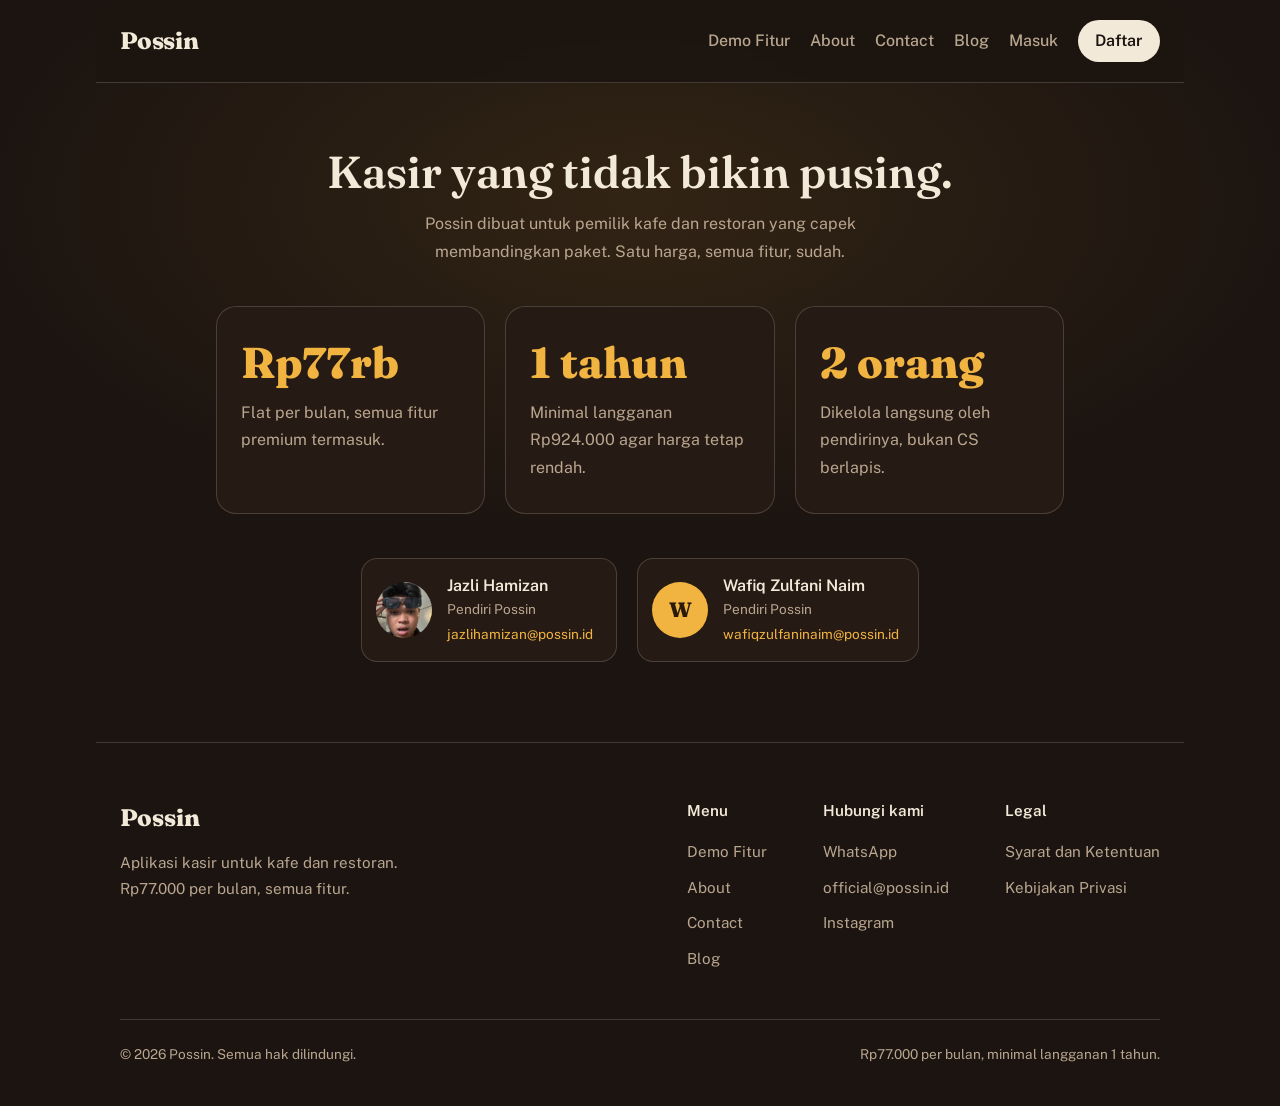
==== about/index.html @ 61e9e1a5 "Website Possin: landing, demofitur, blog, about, contact, legal" ====
<!DOCTYPE html>
<html lang="id">
<head>
<meta charset="utf-8">
<meta name="viewport" content="width=device-width, initial-scale=1, viewport-fit=cover">
<title>About Possin – Kasir Sederhana untuk Kafe dan Restoran</title>
<meta name="description" content="Possin adalah aplikasi kasir untuk kafe dan restoran. Satu harga Rp77.000 per bulan, semua fitur, dikelola langsung oleh pendirinya.">
<link rel="preconnect" href="https://fonts.googleapis.com">
<link rel="preconnect" href="https://fonts.gstatic.com" crossorigin>
<link href="https://fonts.googleapis.com/css2?family=Fraunces:opsz,wght@9..144,400;9..144,600;9..144,800&family=Public+Sans:wght@400;500;600&display=swap" rel="stylesheet">
<link rel="stylesheet" href="/style.css">
</head>
<body>
<header>
  <a class="logo" href="/">Possin</a>
  <nav aria-label="Menu utama">
    <div class="links-d">
      <a href="/demofitur">Demo Fitur</a>
      <a href="/about">About</a>
      <a href="/contact">Contact</a>
      <a href="/blog">Blog</a>
      <a href="https://app.possin.id/masuk">Masuk</a>
    </div>
    <div class="burger-slot">
      <button class="burger" type="button" aria-label="Buka menu" aria-expanded="false" aria-controls="menu-hp">
        <svg class="i-open" viewBox="0 0 24 24" width="26" height="26" fill="none" stroke="currentColor" stroke-width="2" stroke-linecap="round" aria-hidden="true"><path d="M4 7h16M4 12h16M4 17h16"/></svg>
        <svg class="i-close" viewBox="0 0 24 24" width="26" height="26" fill="none" stroke="currentColor" stroke-width="2" stroke-linecap="round" aria-hidden="true"><path d="M6 6l12 12M18 6L6 18"/></svg>
      </button>
    </div>
    <a class="btn-nav" href="https://app.possin.id/daftar">Daftar</a>
  </nav>
</header>

<div class="overlay" id="menu-hp">
  <a class="m-logo" href="/">Possin</a>
  <div class="m-list">
    <a href="/demofitur">Demo Fitur</a>
    <a href="/about">About</a>
    <a href="/contact">Contact</a>
    <a href="/blog">Blog</a>
  </div>
  <div class="m-actions">
    <a class="daftar" href="https://app.possin.id/daftar">Daftar</a>
    <a class="masuk" href="https://app.possin.id/masuk">Masuk</a>
  </div>
</div>
<main class="page">
<div class="page-hero"><h1>Kasir yang tidak bikin pusing.</h1><p>Possin dibuat untuk pemilik kafe dan restoran yang capek membandingkan paket. Satu harga, semua fitur, sudah.</p></div>
<div class="stats">
<div class="stat"><span class="big">Rp77rb</span><p>Flat per bulan, semua fitur premium termasuk.</p></div>
<div class="stat"><span class="big">1 tahun</span><p>Minimal langganan Rp924.000 agar harga tetap rendah.</p></div>
<div class="stat"><span class="big">2 orang</span><p>Dikelola langsung oleh pendirinya, bukan CS berlapis.</p></div>
</div>
<div class="owners">
<div class="owner"><img class="avatar" src="/img/jazli-hamizan.jpg" alt="Foto Jazli Hamizan" width="56" height="56" loading="lazy"><div><b>Jazli Hamizan</b><span class="role">Pendiri Possin</span><a href="mailto:jazlihamizan@possin.id">jazlihamizan@possin.id</a></div></div>
<div class="owner"><div class="avatar" aria-hidden="true">W</div><div><b>Wafiq Zulfani Naim</b><span class="role">Pendiri Possin</span><a href="mailto:wafiqzulfaninaim@possin.id">wafiqzulfaninaim@possin.id</a></div></div>
</div>
</main>
<footer>
  <div class="f-top">
    <div class="f-brand">
      <a class="f-logo" href="/">Possin</a>
      <p>Aplikasi kasir untuk kafe dan restoran. Rp77.000 per bulan, semua fitur.</p>
    </div>
    <div class="f-cols">
      <div>
        <h3>Menu</h3>
        <a href="/demofitur">Demo Fitur</a>
        <a href="/about">About</a>
        <a href="/contact">Contact</a>
        <a href="/blog">Blog</a>
      </div>
      <div>
        <h3>Hubungi kami</h3>
        <a href="https://wa.me/6285721631961">WhatsApp</a>
        <a href="mailto:official@possin.id">official@possin.id</a>
        <a href="https://www.instagram.com/aplikasikasirpossin">Instagram</a>
      </div>
      <div>
        <h3>Legal</h3>
        <a href="/syarat-ketentuan">Syarat dan Ketentuan</a>
        <a href="/kebijakan-privasi">Kebijakan Privasi</a>
      </div>
    </div>
  </div>
  <div class="f-bottom">
    <span>© 2026 Possin. Semua hak dilindungi.</span>
    <span>Rp77.000 per bulan, minimal langganan 1 tahun.</span>
  </div>
</footer>
<script src="/script.js" defer></script>
</body>
</html>
---- style.css ----
:root{
  color-scheme:dark;
  --bg:#1c1410;
  --bg2:#261a14;
  --cream:#f3e9d8;
  --muted:#b9a68f;
  --amber:#f2b441;
  --line:rgba(243,233,216,.18);
  --serif:"Fraunces",Georgia,"Times New Roman",serif;
  --sans:"Public Sans",system-ui,-apple-system,"Segoe UI",Roboto,sans-serif;
  box-sizing:border-box;
  padding-top:env(safe-area-inset-top,0px);
  padding-bottom:env(safe-area-inset-bottom,0px);
}
html{scroll-padding-top:calc(env(safe-area-inset-top,0px) + 76px)}
*,*::before,*::after{box-sizing:inherit}
body{margin:0;background:var(--bg);color:var(--cream);font-family:var(--sans);line-height:1.6;
  background-image:radial-gradient(60rem 30rem at 50% 18%,rgba(242,180,65,.10),transparent 70%)}
a{color:inherit}
:focus-visible{outline:2px solid var(--amber);outline-offset:3px;border-radius:6px}

header{display:flex;align-items:center;justify-content:space-between;gap:1rem;max-width:68rem;margin:0 auto;padding:1.25rem 1.5rem;position:sticky;top:0;z-index:50;background:rgba(28,20,16,.85);-webkit-backdrop-filter:blur(12px);backdrop-filter:blur(12px);border-bottom:1px solid var(--line)}
.logo{font-family:var(--serif);font-weight:800;font-size:1.5rem;text-decoration:none;letter-spacing:-.01em}
nav{display:flex;align-items:center;gap:1.25rem}
nav a{text-decoration:none;color:var(--muted);font-weight:500}
nav a:hover{color:var(--cream)}
nav .btn-nav{color:var(--bg);background:var(--cream);padding:.5rem 1.1rem;border-radius:999px;font-weight:600}
nav .btn-nav:hover{background:var(--amber);color:var(--bg)}

.hero{max-width:68rem;margin:0 auto;padding:clamp(2.5rem,9vh,6rem) 1.5rem 3rem;text-align:center}
.hero p.lead{margin:0 0 .5rem;color:var(--muted);font-size:1.1rem}
.price{display:flex;align-items:baseline;justify-content:center;gap:.6rem;line-height:.9;margin:0}
.price .rp{font-family:var(--serif);font-size:clamp(1.6rem,5vw,3rem);color:var(--amber);font-weight:600}
.price .num{font-family:var(--serif);font-weight:800;font-size:clamp(9rem,34vw,22rem);color:var(--amber);letter-spacing:-.05em;
  text-shadow:0 0 90px rgba(242,180,65,.28);animation:rise .9s cubic-bezier(.2,.7,.2,1) both}
.price .unit{font-family:var(--serif);font-size:clamp(1.4rem,4.5vw,2.8rem);font-weight:400;color:var(--cream);text-align:left;line-height:1.1}
.sub{font-family:var(--serif);font-size:clamp(1.3rem,3.2vw,2rem);margin:1.25rem 0 .4rem}
.note{color:var(--muted);margin:0 0 2rem}
.cta{display:inline-block;background:var(--amber);color:#2a1a08;font-weight:600;font-size:1.1rem;padding:1rem 2.2rem;border-radius:999px;text-decoration:none;transition:transform .15s ease,box-shadow .15s ease;box-shadow:0 8px 30px rgba(242,180,65,.25)}
.cta:hover{transform:translateY(-2px);box-shadow:0 12px 36px rgba(242,180,65,.38)}
@keyframes rise{from{opacity:0;transform:translateY(24px) scale(.97)}to{opacity:1;transform:none}}

.struk-wrap{max-width:68rem;margin:0 auto;padding:1rem 1.5rem 5rem}
.struk{max-width:26rem;margin:0 auto;background:var(--cream);color:#2b1d14;padding:1.75rem 1.5rem 2rem;border-radius:6px 6px 0 0;
  font-family:ui-monospace,"SFMono-Regular",Menlo,Consolas,monospace;font-size:.95rem;position:relative;
  -webkit-mask:conic-gradient(from -45deg at bottom,#0000,#000 1deg 89deg,#0000 90deg) bottom/18px 100%;
  mask:conic-gradient(from -45deg at bottom,#0000,#000 1deg 89deg,#0000 90deg) bottom/18px 100%;padding-bottom:2.5rem}
.struk h2{font-family:var(--serif);font-size:1.25rem;margin:0 0 .25rem;text-align:center}
.struk .tiny{text-align:center;margin:0 0 1.1rem;color:#6d5846;font-size:.82rem}
.row{display:flex;align-items:baseline;gap:.5rem;padding:.2rem 0}
.row .dots{flex:1;border-bottom:2px dotted rgba(43,29,20,.35);transform:translateY(-3px)}
.row.total{border-top:2px solid #2b1d14;margin-top:.9rem;padding-top:.8rem;font-weight:700;font-size:1.1rem}

.section{max-width:56rem;margin:0 auto;padding:1rem 1.5rem 5rem;text-align:center}
.section h2{font-family:var(--serif);font-weight:600;font-size:clamp(1.7rem,4.5vw,2.6rem);line-height:1.15;margin:0 0 .6rem}
.section .intro{color:var(--muted);margin:0 auto 2rem;max-width:34rem}
.table-scroll{overflow-x:auto;border-radius:18px;border:1px solid var(--line);background:var(--bg2)}
table{width:100%;border-collapse:collapse;text-align:left;min-width:30rem}
th,td{padding:1rem 1.1rem;border-bottom:1px solid var(--line);vertical-align:middle}
tr:last-child td{border-bottom:0}
thead th{font-family:var(--serif);font-size:1.15rem;font-weight:600;padding-top:1.3rem;padding-bottom:1.3rem}
th.us,td.us{background:rgba(242,180,65,.10);border-left:2px solid var(--amber);border-right:2px solid var(--amber);width:32%}
thead th.us{color:var(--amber);border-top:2px solid var(--amber);border-radius:14px 14px 0 0}
tr:last-child td.us{border-bottom:2px solid var(--amber)}
td.us{font-weight:600}
td.them{color:var(--muted);width:30%}
.ok{display:inline-flex;align-items:center;gap:.5rem}
.ok svg{flex:none;width:1.25rem;height:1.25rem;color:var(--amber)}
.fine{color:var(--muted);font-size:.8rem;margin:.9rem 0 0}
.jawab{font-family:var(--serif);font-weight:600;font-size:clamp(1.7rem,4.5vw,2.6rem);line-height:1.15;margin:6.5rem 0 0}
/* Daftar fitur premium di homepage: harga coret ala POS lain jadi Rp0 */
.harga-list{max-width:38rem;margin:1.75rem auto 0;text-align:left;border-top:1px solid var(--line)}
.harga-item{display:flex;gap:1rem;align-items:center;padding:1.1rem 0;border-bottom:1px solid var(--line)}
.harga-item b{display:block;font-size:1.02rem}
.harga-item p{margin:.25rem 0 0;color:var(--muted);font-size:.93rem;line-height:1.65}
.harga-item .harga{flex:none;margin-left:auto;text-align:right}
.harga-item .harga .was{display:block;font-size:1rem;margin-bottom:.15rem}
.harga-item .harga .rp0{font-family:var(--serif);font-weight:800;font-size:1.5rem;line-height:1;color:var(--amber)}
.harga-item .harga .rp-total{font-family:var(--serif);font-weight:400;font-size:1.5rem;line-height:1;color:var(--muted)}
/* Total di bawah daftar harga coret: Rp564rb dicoret jadi Rp77 ribu + tombol */
.total-harga{text-align:center;margin:3.5rem auto 0}
.total-harga .was{font-size:clamp(1.4rem,4.5vw,2rem)}
.total-price{font-family:var(--serif);font-weight:800;color:var(--amber);font-size:clamp(3.5rem,14vw,7rem);line-height:1;letter-spacing:-.02em;margin:.75rem 0 0}
.total-price .t-rp,.total-price .t-unit{font-size:.32em;font-weight:600;letter-spacing:0}
.total-note{color:var(--muted);margin:.75rem 0 1.75rem}

.owners{display:flex;flex-wrap:wrap;justify-content:center;gap:1rem;margin-top:1.75rem}
.owner{display:flex;align-items:center;gap:.9rem;text-align:left;padding:.9rem 1.2rem .9rem .9rem;border:1px solid var(--line);border-radius:16px;background:var(--bg2);min-width:16rem}
.avatar{flex:none;width:56px;height:56px;border-radius:50%;object-fit:cover;background:var(--amber);color:#2a1a08;display:grid;place-items:center;font-family:var(--serif);font-weight:800;font-size:1.3rem}
img.avatar{display:block}
.owner b{display:block;font-weight:600}
.owner span.role{display:block;color:var(--muted);font-size:.85rem}
.owner a{font-size:.85rem;color:var(--amber);text-decoration:none;word-break:break-all}
.owner a:hover{text-decoration:underline}

/* Ritme dan jarak yang lebih lega */
.hero{padding-top:clamp(3rem,11vh,7rem);padding-bottom:4rem}
.hero p.lead{margin-bottom:1.5rem;font-size:1.15rem}
.sub{margin:2.25rem 0 1rem;line-height:1.3}
.note{margin:0 auto 2.75rem;max-width:30rem;line-height:1.75}
.struk-wrap{padding:2rem 1.5rem 7rem}
.section{padding:3rem 1.5rem 7rem}
.section h2{margin-bottom:1.1rem}
.section .intro{margin-bottom:3rem;line-height:1.75}
.owners{margin-top:2.75rem;gap:1.25rem}
.chips{display:flex;flex-wrap:wrap;justify-content:center;gap:.6rem;margin:3rem auto 0;max-width:34rem}
.chips p{flex-basis:100%;margin:0 0 .4rem;color:var(--muted);font-size:.9rem}
.chips span{border:1px solid var(--line);border-radius:999px;padding:.4rem 1rem;font-size:.92rem}
.stats{display:grid;grid-template-columns:repeat(auto-fit,minmax(13rem,1fr));gap:1.25rem;text-align:left}
.stat{padding:2rem 1.5rem;border:1px solid var(--line);border-radius:20px;background:var(--bg2)}
.stat .big{display:block;font-family:var(--serif);font-weight:800;font-size:clamp(2rem,6vw,2.7rem);color:var(--amber);line-height:1.1;margin-bottom:.8rem}
.stat p{margin:0;color:var(--muted);line-height:1.7}
.faq{max-width:40rem;margin:0 auto;text-align:left}
.faq details{border-bottom:1px solid var(--line);padding:1.35rem 0}
.faq details:first-child{border-top:1px solid var(--line)}
.faq summary{cursor:pointer;display:flex;justify-content:space-between;align-items:center;gap:1rem;font-family:var(--serif);font-size:1.2rem;line-height:1.4;list-style:none}
summary::-webkit-details-marker{display:none}
.faq summary::after{content:"+";flex:none;color:var(--amber);font-size:1.7rem;line-height:1;transition:transform .2s ease}
.faq details[open] summary::after{transform:rotate(45deg)}
.faq details p{margin:1rem 0 0;color:var(--muted);line-height:1.8}
.final{width:calc(100% - 3rem);max-width:46rem;margin:0 auto 6rem;padding:4rem 1.5rem;text-align:center;border-radius:28px;border:1px solid rgba(242,180,65,.35);background:linear-gradient(160deg,rgba(242,180,65,.16),rgba(242,180,65,.03))}
.final h2{font-family:var(--serif);font-weight:600;font-size:clamp(1.7rem,4.5vw,2.5rem);line-height:1.2;margin:0 0 1rem}
.final p{margin:0 auto 2.25rem;color:var(--muted);max-width:28rem;line-height:1.75}
@media (prefers-reduced-motion:reduce){.faq summary::after{transition:none}}

/* Hero lebih fokus: harga coret + 77 raksasa */
.sr{position:absolute;left:-9999px}
.hero{padding-top:clamp(2.5rem,9vh,5rem);padding-bottom:4.5rem}
.was{display:inline-block;position:relative;text-decoration:none;font-family:var(--serif);font-weight:400;font-size:clamp(1.5rem,6vw,2.25rem);color:var(--muted);margin-bottom:.4rem;padding:0 .3rem}
.was::after{content:"";position:absolute;left:-3%;right:-3%;top:54%;height:3px;border-radius:2px;background:#e8604c;transform:rotate(-7deg) scaleX(0);transform-origin:left center;animation:strike .45s .7s cubic-bezier(.3,.7,.2,1) forwards}
@keyframes strike{to{transform:rotate(-7deg) scaleX(1)}}
.price{display:flex;flex-wrap:nowrap;align-items:flex-start;justify-content:center;gap:.4rem;line-height:.82;margin:0}
.price .rp{font-size:clamp(1.6rem,6.5vw,3rem);margin-top:.5em}
.price .num{font-size:clamp(10rem,48vw,25rem)}
.price .unit{align-self:flex-end;font-size:clamp(1.4rem,5.5vw,2.6rem);line-height:1;text-align:left;padding-bottom:.35em}
.per{font-family:var(--serif);font-size:clamp(1.3rem,4.5vw,1.9rem);margin:1.1rem 0 0}
.hero .sub{margin:1.5rem 0 2.5rem;font-size:clamp(1.15rem,3.5vw,1.5rem);color:var(--muted)}
.fine-hero{margin:1.75rem auto 0;max-width:24rem;color:var(--muted);font-size:.85rem;line-height:1.6}
@media (prefers-reduced-motion:reduce){.was::after{animation:none;transform:rotate(-7deg)}}

/* Menu dan link fitur */
nav a{white-space:nowrap}
.more{margin:1.6rem 0 0}
.more a{color:var(--cream);font-size:.95rem;text-decoration:underline;text-decoration-color:rgba(243,233,216,.35);text-underline-offset:5px}
.more a:hover{color:var(--amber);text-decoration-color:var(--amber)}
.fine-hero{margin-top:1.75rem}
.struk-wrap .more{text-align:center;margin-top:2.5rem}
@media (max-width:400px){header{padding-left:1rem;padding-right:1rem}nav{gap:.6rem}nav a{font-size:.88rem}nav .btn-nav{padding:.45rem .9rem}.logo{font-size:1.3rem}}

/* Menu: urutan baru, HP layar penuh dengan transisi halus */
.links-d{display:flex;align-items:center;gap:1.25rem}
.burger-slot{display:none;width:44px;height:44px;margin-right:-9px}
.burger{display:grid;place-items:center;width:44px;height:44px;padding:0;border:0;border-radius:12px;background:none;color:var(--muted);cursor:pointer}
.burger:hover{color:var(--cream)}
.burger .i-close{display:none}
.burger[aria-expanded="true"] .i-open{display:none}
.burger[aria-expanded="true"] .i-close{display:block}
.burger[aria-expanded="true"]{position:fixed;z-index:101;top:calc(env(safe-area-inset-top,0px) + 1.25rem);right:calc(1.5rem - 9px);color:var(--cream)}
.overlay{position:fixed;inset:0;z-index:100;display:flex;flex-direction:column;overflow-y:auto;
  padding:calc(env(safe-area-inset-top,0px) + 1.25rem) 1.5rem calc(env(safe-area-inset-bottom,0px) + 1.5rem);
  background:radial-gradient(40rem 20rem at 50% 0,rgba(242,180,65,.08),transparent 70%),var(--bg);
  visibility:hidden;opacity:0;transform:translateY(-14px);
  transition:opacity .35s ease,transform .45s cubic-bezier(.22,1,.36,1),visibility 0s linear .45s}
.overlay.open{visibility:visible;opacity:1;transform:none;transition:opacity .35s ease,transform .45s cubic-bezier(.22,1,.36,1),visibility 0s}
.m-logo{display:flex;align-items:center;height:44px;width:max-content;font-family:var(--serif);font-weight:800;font-size:1.5rem;color:var(--cream);text-decoration:none}
.m-list{display:flex;flex-direction:column;margin-top:1.75rem}
.m-list a{padding:.85rem 0;font-size:1.1rem;font-weight:500;color:var(--cream);text-decoration:none;opacity:0;transform:translateY(8px);transition:opacity .35s ease,transform .5s cubic-bezier(.22,1,.36,1),color .15s}
.m-list a:hover{color:var(--amber)}
.overlay.open .m-list a{opacity:1;transform:none}
.overlay.open .m-list a:nth-child(1){transition-delay:.12s,.12s,0s}
.overlay.open .m-list a:nth-child(2){transition-delay:.17s,.17s,0s}
.overlay.open .m-list a:nth-child(3){transition-delay:.22s,.22s,0s}
.overlay.open .m-list a:nth-child(4){transition-delay:.27s,.27s,0s}
.m-actions{display:flex;gap:.75rem;margin-top:auto;padding-top:2rem;opacity:0;transform:translateY(10px);transition:opacity .35s ease,transform .5s cubic-bezier(.22,1,.36,1)}
.overlay.open .m-actions{opacity:1;transform:none;transition-delay:.3s}
.m-actions a{flex:1;padding:.95rem 1rem;border-radius:999px;text-align:center;font-weight:600;text-decoration:none}
.m-actions .daftar{background:var(--amber);color:#2a1a08}
.m-actions .daftar:hover{background:var(--cream)}
.m-actions .masuk{border:1.5px solid rgba(243,233,216,.4);color:var(--cream)}
.m-actions .masuk:hover{border-color:var(--amber);color:var(--amber)}
html.lock,html.lock body{overflow:hidden}
/* Saat menu HP terbuka, header (logo + tombol silang) harus tetap di atas overlay */
html.lock header{z-index:101}
@media (max-width:700px){.links-d{display:none}.burger-slot{display:block}nav > .btn-nav{display:none}}
@media (min-width:701px){.overlay{display:none}}
@media (max-width:400px){.burger[aria-expanded="true"]{right:calc(1rem - 9px)}.overlay{padding-left:1rem;padding-right:1rem}}
@media (prefers-reduced-motion:reduce){.overlay,.overlay.open,.m-list a,.m-actions{transition:none}}

@media (max-width:480px){nav{gap:.8rem}.price{flex-wrap:wrap}.price .unit{text-align:center}}
@media (prefers-reduced-motion:reduce){.price .num{animation:none}.cta{transition:none}}
/* Footer */
footer{max-width:68rem;margin:0 auto;padding:3.5rem 1.5rem 2.5rem;border-top:1px solid var(--line);color:var(--muted);font-size:.95rem}
.f-top{display:flex;flex-wrap:wrap;justify-content:space-between;gap:2.5rem 3rem}
.f-brand{max-width:20rem}
.f-logo{font-family:var(--serif);font-weight:800;font-size:1.5rem;color:var(--cream)}
.f-brand p{margin:.8rem 0 0;line-height:1.7}
.f-cols{display:flex;flex-wrap:wrap;gap:2.5rem 3.5rem}
.f-cols div{display:flex;flex-direction:column;gap:.7rem}
.f-cols h3{margin:0 0 .4rem;font-family:var(--sans);font-size:.95rem;font-weight:600;color:var(--cream)}
footer a{color:var(--muted);text-decoration:none}
footer a:hover{color:var(--amber)}
.f-bottom{display:flex;flex-wrap:wrap;justify-content:space-between;gap:.6rem 2rem;margin-top:3rem;padding-top:1.5rem;border-top:1px solid var(--line);font-size:.85rem;line-height:1.6}
@media (max-width:640px){.f-cols{display:grid;grid-template-columns:1fr 1fr;width:100%}.f-cols div:last-child{grid-column:1/-1}}

/* Sub-halaman: simpel, pakai variabel yang sama */
.page{max-width:56rem;margin:0 auto;padding:clamp(2rem,7vh,4rem) 1.5rem 5rem}
.page-hero{text-align:center;margin-bottom:2.5rem}
.page-hero h1{font-family:var(--serif);font-weight:600;font-size:clamp(1.9rem,5vw,2.8rem);line-height:1.15;margin:0 0 .8rem}
.page-hero p{color:var(--muted);margin:0 auto;max-width:32rem;line-height:1.75}
.crumbs{margin:0 0 1.5rem;text-align:center;color:var(--muted);font-size:.9rem}
.crumbs a{color:var(--muted);text-decoration:none}
.crumbs a:hover{color:var(--amber)}
.blog-list{display:grid;gap:1.25rem;margin-top:1rem;text-align:left}
.blog-card{display:block;padding:1.75rem 1.5rem;border:1px solid var(--line);border-radius:20px;background:var(--bg2);text-decoration:none}
.blog-card:hover{border-color:var(--amber)}
.blog-card h2{font-family:var(--serif);font-size:1.4rem;margin:0 0 .5rem;font-weight:600}
.blog-card p{margin:0 0 1rem;color:var(--muted);line-height:1.7}
.blog-card .meta{color:var(--muted);font-size:.85rem}
.article{max-width:40rem;margin:0 auto;text-align:left}
.article h1{font-family:var(--serif);font-weight:600;font-size:clamp(1.8rem,5vw,2.5rem);line-height:1.2;margin:0 0 .8rem}
.article .meta{color:var(--muted);font-size:.9rem;margin-bottom:2rem}
.article-body p{color:var(--cream);line-height:1.85;margin:0 0 1.4rem}
.article-body h2{font-family:var(--serif);font-size:1.4rem;margin:2.2rem 0 .8rem}
.contact-cards{display:grid;grid-template-columns:repeat(auto-fit,minmax(15rem,1fr));gap:1.25rem;margin-top:1rem;text-align:left}
.contact-cards a{display:block;padding:1.75rem 1.5rem;border:1px solid var(--line);border-radius:20px;background:var(--bg2);text-decoration:none}
.contact-cards a:hover{border-color:var(--amber)}
.contact-cards b{display:block;margin-bottom:.3rem}
.contact-cards span{color:var(--muted)}
.legal{max-width:40rem;margin:0 auto;text-align:left}
.legal h2{font-family:var(--serif);font-size:1.3rem;margin:2rem 0 .6rem}
.legal p,.legal li{color:var(--muted);line-height:1.8}

/* Blog index: grid kartu */
.page--wide{max-width:68rem}
.post-grid{display:grid;gap:1.5rem;grid-template-columns:repeat(auto-fill,minmax(18rem,1fr));margin-top:1rem;text-align:left}
.post-card{display:flex;flex-direction:column;background:var(--bg2);border:1px solid var(--line);border-radius:18px;overflow:hidden;text-decoration:none;transition:transform .18s ease,border-color .18s ease,box-shadow .18s ease}
.post-card:hover{transform:translateY(-4px);border-color:var(--amber);box-shadow:0 12px 32px rgba(242,180,65,.12)}
.post-card[hidden]{display:none}
.post-card .thumb{height:9rem;position:relative;background:linear-gradient(135deg,#3a2417 0%,#6b3f1a 55%,rgba(242,180,65,.55) 130%)}
.post-card .thumb .cat{position:absolute;left:1rem;bottom:.9rem;font-size:.78rem;font-weight:600;letter-spacing:.02em;color:var(--bg);background:var(--cream);border-radius:999px;padding:.28rem .8rem}
.post-card .body{padding:1.4rem 1.4rem 1.5rem;display:flex;flex-direction:column;gap:.7rem;flex:1}
.post-card h2{font-family:var(--serif);font-weight:600;font-size:1.25rem;line-height:1.35;margin:0}
.post-card .excerpt{margin:0;color:var(--muted);line-height:1.7;display:-webkit-box;-webkit-line-clamp:3;-webkit-box-orient:vertical;overflow:hidden}
@media (prefers-reduced-motion:reduce){.post-card,.post-card:hover{transform:none;transition:none;box-shadow:none}}
/* Filter kategori blog */
.filter-bar{display:flex;flex-wrap:wrap;justify-content:center;gap:.6rem;margin-top:1.5rem}
.filter-btn{font-family:var(--sans);font-size:.9rem;font-weight:600;color:var(--muted);background:transparent;border:1px solid var(--line);border-radius:999px;padding:.5rem 1.2rem;cursor:pointer;transition:border-color .15s ease,color .15s ease,background .15s ease}
.filter-btn:hover{color:var(--cream);border-color:var(--amber)}
.filter-btn[aria-pressed="true"]{color:#2a1a08;background:var(--amber);border-color:var(--amber)}
@media (prefers-reduced-motion:reduce){.filter-btn{transition:none}}

/* Demo Fitur */
.df-hero{max-width:56rem;margin:0 auto;padding:clamp(3.5rem,12vh,7rem) 1.5rem 5rem;text-align:center;
  background:radial-gradient(40rem 18rem at 50% 25%,rgba(242,180,65,.10),transparent 70%)}
.df-hero h1{font-family:var(--serif);font-weight:600;font-size:clamp(2.3rem,6.5vw,4.2rem);line-height:1.12;letter-spacing:-.01em;margin:0 0 1.4rem}
.df-hero h1 span{display:block;font-size:clamp(1.4rem,4vw,2.2rem);font-weight:600;margin-bottom:.35rem}
.df-hero h1 b{display:block;font-weight:800;font-size:clamp(3.6rem,15vw,7.5rem);line-height:1;letter-spacing:-.03em;color:var(--amber);text-shadow:0 0 70px rgba(242,180,65,.28)}
.df-hero p{margin:0 auto 2.5rem;max-width:30rem;color:var(--muted);font-size:1.1rem;line-height:1.75}
.df-btn{display:inline-block;background:var(--amber);color:#2a1a08;font-weight:600;font-size:1.05rem;padding:1rem 2.2rem;border-radius:999px;text-decoration:none;
  box-shadow:0 8px 30px rgba(242,180,65,.25);transition:transform .15s ease,box-shadow .15s ease}
.df-btn:hover{transform:translateY(-2px);box-shadow:0 12px 36px rgba(242,180,65,.38)}
.df-list{max-width:62rem;margin:0 auto;padding:0 1.5rem}
.df-row{display:grid;grid-template-columns:1fr;gap:1.5rem;padding:3rem 0;border-bottom:1px solid var(--line)}
.df-row:last-child{border-bottom:0}
.df-row h2{font-family:var(--serif);font-weight:600;font-size:clamp(1.55rem,4vw,2.2rem);line-height:1.2;margin:0 0 .8rem}
.df-row p{margin:0;color:var(--muted);font-size:1.05rem;line-height:1.75}
@media (min-width:820px){
  .df-row{grid-template-columns:1fr 1.2fr;gap:3.5rem;align-items:center;padding:3.5rem 0}
  .df-row:nth-child(even){grid-template-columns:1.2fr 1fr}
  .df-row:nth-child(even) .df-shot{order:-1}
}
.df-shot{position:relative;aspect-ratio:16/10;padding-top:28px;border:1px solid var(--line);border-radius:18px;overflow:hidden;background:var(--bg2);
  box-shadow:0 24px 60px -24px rgba(0,0,0,.6)}
.df-shot::before{content:"";position:absolute;top:10px;left:14px;width:7px;height:7px;border-radius:50%;background:rgba(243,233,216,.28);box-shadow:13px 0 rgba(243,233,216,.28),26px 0 rgba(243,233,216,.28)}
.df-shot img{display:block;width:100%;height:100%;object-fit:cover;object-position:top}
.df-ph{display:grid;place-items:center;color:var(--muted);font-size:1rem;text-align:center;padding:28px 1rem 1rem;border-style:dashed;border-color:rgba(243,233,216,.28)}
.df-bridge{max-width:40rem;margin:0 auto;padding:6rem 1.5rem 5rem;text-align:center}
.df-bridge p{font-family:var(--serif);font-size:clamp(1.4rem,3.8vw,2rem);line-height:1.3;margin:0 0 2rem}
.df-top{padding:0 2rem;background:var(--bg2);border:1px solid var(--line);border-radius:28px}
.df-top .df-shot{background:var(--bg)}
@media (max-width:819px){.df-top{padding:0 1.25rem;border-radius:22px;width:calc(100% - 3rem)}}
.df-more{max-width:48rem;margin:0 auto;padding:6rem 1.5rem 0;text-align:center}
.df-more h2{font-family:var(--serif);font-weight:600;font-size:clamp(1.5rem,3.8vw,2.1rem);line-height:1.2;margin:0 0 1.6rem}
.df-more ul{list-style:none;margin:0;padding:0;display:flex;flex-wrap:wrap;justify-content:center;gap:.7rem}
.df-more li{padding:.5rem 1.1rem;border:1px solid var(--line);border-radius:999px;color:var(--cream);font-size:.98rem}
.df-assure{max-width:62rem;margin:0 auto;padding:6rem 1.5rem 0;display:grid;grid-template-columns:1fr;gap:2rem}
.df-assure>div{padding-top:1.25rem;border-top:1px solid var(--line)}
.df-assure h3{font-family:var(--serif);font-weight:600;font-size:1.3rem;line-height:1.3;margin:0 0 .6rem}
.df-assure p{margin:0;color:var(--muted);line-height:1.75}
@media (min-width:820px){.df-assure{grid-template-columns:repeat(3,1fr);gap:2.5rem}}
.df-close .df-note a{color:var(--cream);text-decoration:underline;text-decoration-color:rgba(243,233,216,.4);text-underline-offset:4px}
.df-close .df-note a:hover{color:var(--amber)}
.df-close .df-note + .df-note{margin-top:.4rem}
.df-close{max-width:44rem;margin:0 auto;padding:7rem 1.5rem 6rem;text-align:center}
.df-was{display:inline-block;font-family:var(--serif);font-size:clamp(1.4rem,4.5vw,2rem);color:var(--muted);text-decoration:line-through;text-decoration-color:#e8604c;text-decoration-thickness:3px;margin-bottom:.3rem}
.df-close .df-price{font-family:var(--serif);font-weight:800;font-size:clamp(3.8rem,15vw,8rem);line-height:1;letter-spacing:-.03em;color:var(--amber);margin:0;text-shadow:0 0 70px rgba(242,180,65,.25)}
.df-close .df-price,.df-close .df-sub{max-width:none}
.df-close .df-sub{font-family:var(--serif);font-size:clamp(1.3rem,3.4vw,1.8rem);margin:.6rem 0 1.6rem}
.df-close p{color:var(--muted);margin:0 auto .5rem;max-width:30rem;line-height:1.75}
.df-close .df-btn{margin-top:2rem}
.df-close .df-note{margin-top:1.75rem;font-size:.9rem}
.df-js .df-reveal{opacity:0;transform:translateY(14px);transition:opacity .6s ease,transform .7s cubic-bezier(.22,1,.36,1)}
.df-js .df-reveal.in{opacity:1;transform:none}
@media (prefers-reduced-motion:reduce){.df-js .df-reveal{opacity:1;transform:none;transition:none}.df-btn{transition:none}}
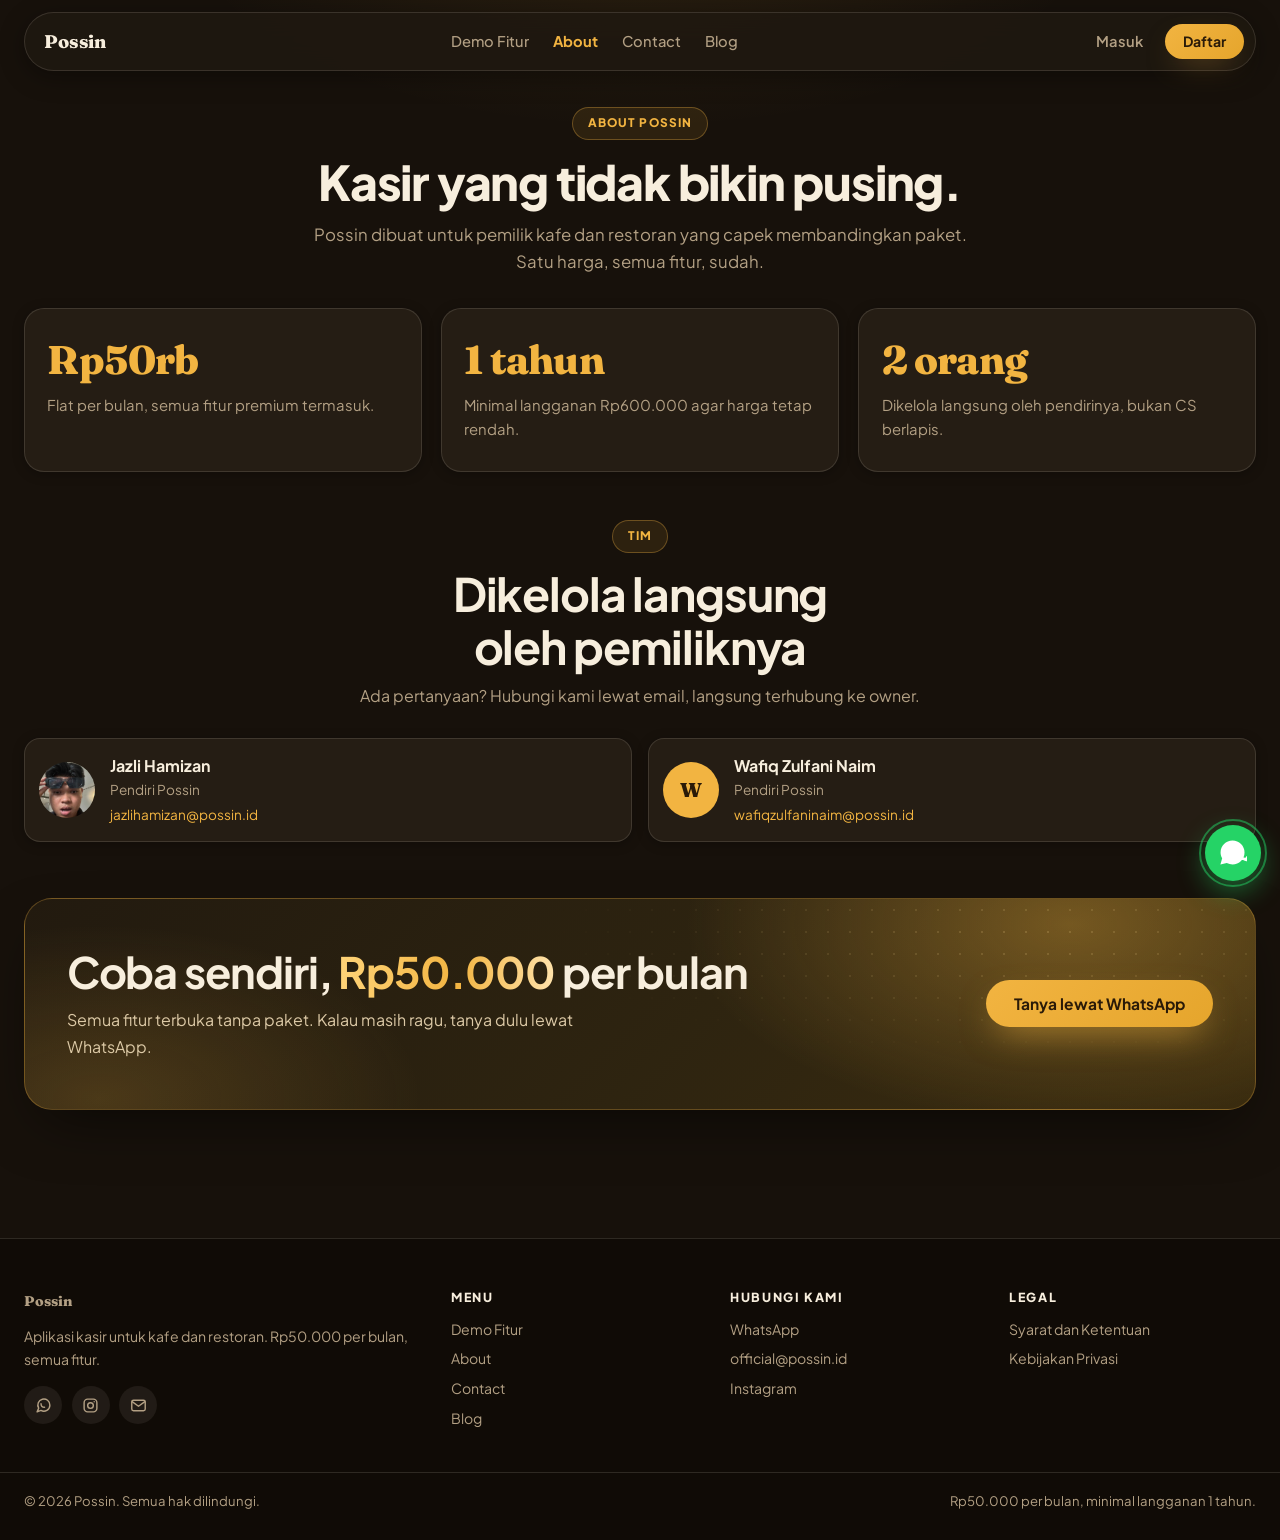
==== commit e3180613: "Website Possin v2: redesign dark+amber, hero dashboard POS + wanita - Design system baru: pill navba" ====
--- a/about/index.html
+++ b/about/index.html
@@ -4,90 +4,123 @@
 <meta charset="utf-8">
 <meta name="viewport" content="width=device-width, initial-scale=1, viewport-fit=cover">
 <title>About Possin – Kasir Sederhana untuk Kafe dan Restoran</title>
-<meta name="description" content="Possin adalah aplikasi kasir untuk kafe dan restoran. Satu harga Rp77.000 per bulan, semua fitur, dikelola langsung oleh pendirinya.">
+<meta name="description" content="Possin adalah aplikasi kasir untuk kafe dan restoran. Satu harga Rp50.000 per bulan, semua fitur, dikelola langsung oleh pendirinya.">
 <link rel="preconnect" href="https://fonts.googleapis.com">
 <link rel="preconnect" href="https://fonts.gstatic.com" crossorigin>
-<link href="https://fonts.googleapis.com/css2?family=Fraunces:opsz,wght@9..144,400;9..144,600;9..144,800&family=Public+Sans:wght@400;500;600&display=swap" rel="stylesheet">
+<link href="https://fonts.googleapis.com/css2?family=Fraunces:opsz,wght@9..144,400;9..144,600;9..144,800&family=Plus+Jakarta+Sans:wght@400;500;600;700;800&display=swap" rel="stylesheet">
 <link rel="stylesheet" href="/style.css">
 </head>
 <body>
-<header>
-  <a class="logo" href="/">Possin</a>
-  <nav aria-label="Menu utama">
-    <div class="links-d">
+
+<div class="nav-shell" id="navShell">
+  <nav class="nav" aria-label="Menu utama">
+    <a class="brand" href="/">Possin</a>
+    <div class="desktop-links">
+      <a href="/demofitur">Demo Fitur</a>
+      <a class="active" href="/about">About</a>
+      <a href="/contact">Contact</a>
+      <a href="/blog">Blog</a>
+    </div>
+    <div class="nav-right">
+      <a class="ghost" href="https://app.possin.id/masuk">Masuk</a>
+      <a class="m-btn sm" href="https://app.possin.id/daftar">Daftar</a>
+      <button class="hamburger" type="button" id="burger" aria-label="Buka menu" aria-expanded="false" aria-controls="mobileMenu">
+        <svg viewBox="0 0 24 24" width="18" height="18" fill="none" stroke="currentColor" stroke-width="2.2" stroke-linecap="round" aria-hidden="true"><path d="M4 7h16M4 12h16M4 17h16"/></svg>
+      </button>
+    </div>
+    <div class="mobile-menu" id="mobileMenu">
       <a href="/demofitur">Demo Fitur</a>
       <a href="/about">About</a>
       <a href="/contact">Contact</a>
       <a href="/blog">Blog</a>
-      <a href="https://app.possin.id/masuk">Masuk</a>
+      <a class="mm-login" href="https://app.possin.id/masuk">Masuk</a>
+      <a class="m-btn block" href="https://app.possin.id/daftar">Daftar</a>
     </div>
-    <div class="burger-slot">
-      <button class="burger" type="button" aria-label="Buka menu" aria-expanded="false" aria-controls="menu-hp">
-        <svg class="i-open" viewBox="0 0 24 24" width="26" height="26" fill="none" stroke="currentColor" stroke-width="2" stroke-linecap="round" aria-hidden="true"><path d="M4 7h16M4 12h16M4 17h16"/></svg>
-        <svg class="i-close" viewBox="0 0 24 24" width="26" height="26" fill="none" stroke="currentColor" stroke-width="2" stroke-linecap="round" aria-hidden="true"><path d="M6 6l12 12M18 6L6 18"/></svg>
-      </button>
+  </nav>
+</div>
+
+<main class="wrap">
+  <section class="page-hero">
+    <span class="kicker">About Possin</span>
+    <h1>Kasir yang tidak bikin pusing.</h1>
+    <p>Possin dibuat untuk pemilik kafe dan restoran yang capek membandingkan paket. Satu harga, semua fitur, sudah.</p>
+  </section>
+  <section class="stats reveal">
+    <div class="stat"><span class="big">Rp50rb</span><p>Flat per bulan, semua fitur premium termasuk.</p></div>
+    <div class="stat"><span class="big">1 tahun</span><p>Minimal langganan Rp600.000 agar harga tetap rendah.</p></div>
+    <div class="stat"><span class="big">2 orang</span><p>Dikelola langsung oleh pendirinya, bukan CS berlapis.</p></div>
+  </section>
+  <section class="section-sm">
+    <div class="sec-head center">
+      <span class="kicker">Tim</span>
+      <h2>Dikelola langsung oleh pemiliknya</h2>
+      <p>Ada pertanyaan? Hubungi kami lewat email, langsung terhubung ke owner.</p>
     </div>
-    <a class="btn-nav" href="https://app.possin.id/daftar">Daftar</a>
-  </nav>
-</header>
-
-<div class="overlay" id="menu-hp">
-  <a class="m-logo" href="/">Possin</a>
-  <div class="m-list">
-    <a href="/demofitur">Demo Fitur</a>
-    <a href="/about">About</a>
-    <a href="/contact">Contact</a>
-    <a href="/blog">Blog</a>
-  </div>
-  <div class="m-actions">
-    <a class="daftar" href="https://app.possin.id/daftar">Daftar</a>
-    <a class="masuk" href="https://app.possin.id/masuk">Masuk</a>
-  </div>
-</div>
-<main class="page">
-<div class="page-hero"><h1>Kasir yang tidak bikin pusing.</h1><p>Possin dibuat untuk pemilik kafe dan restoran yang capek membandingkan paket. Satu harga, semua fitur, sudah.</p></div>
-<div class="stats">
-<div class="stat"><span class="big">Rp77rb</span><p>Flat per bulan, semua fitur premium termasuk.</p></div>
-<div class="stat"><span class="big">1 tahun</span><p>Minimal langganan Rp924.000 agar harga tetap rendah.</p></div>
-<div class="stat"><span class="big">2 orang</span><p>Dikelola langsung oleh pendirinya, bukan CS berlapis.</p></div>
-</div>
-<div class="owners">
-<div class="owner"><img class="avatar" src="/img/jazli-hamizan.jpg" alt="Foto Jazli Hamizan" width="56" height="56" loading="lazy"><div><b>Jazli Hamizan</b><span class="role">Pendiri Possin</span><a href="mailto:jazlihamizan@possin.id">jazlihamizan@possin.id</a></div></div>
-<div class="owner"><div class="avatar" aria-hidden="true">W</div><div><b>Wafiq Zulfani Naim</b><span class="role">Pendiri Possin</span><a href="mailto:wafiqzulfaninaim@possin.id">wafiqzulfaninaim@possin.id</a></div></div>
-</div>
-</main>
-<footer>
-  <div class="f-top">
-    <div class="f-brand">
-      <a class="f-logo" href="/">Possin</a>
-      <p>Aplikasi kasir untuk kafe dan restoran. Rp77.000 per bulan, semua fitur.</p>
-    </div>
-    <div class="f-cols">
-      <div>
-        <h3>Menu</h3>
-        <a href="/demofitur">Demo Fitur</a>
-        <a href="/about">About</a>
-        <a href="/contact">Contact</a>
-        <a href="/blog">Blog</a>
+    <div class="owners reveal">
+      <div class="owner">
+        <img class="avatar photo" src="/img/jazli-hamizan.jpg" alt="Foto Jazli Hamizan" width="56" height="56" loading="lazy">
+        <div><b>Jazli Hamizan</b><span class="role">Pendiri Possin</span><a href="mailto:jazlihamizan@possin.id">jazlihamizan@possin.id</a></div>
       </div>
-      <div>
-        <h3>Hubungi kami</h3>
-        <a href="https://wa.me/6285721631961">WhatsApp</a>
-        <a href="mailto:official@possin.id">official@possin.id</a>
-        <a href="https://www.instagram.com/aplikasikasirpossin">Instagram</a>
-      </div>
-      <div>
-        <h3>Legal</h3>
-        <a href="/syarat-ketentuan">Syarat dan Ketentuan</a>
-        <a href="/kebijakan-privasi">Kebijakan Privasi</a>
+      <div class="owner">
+        <div class="avatar" aria-hidden="true">W</div>
+        <div><b>Wafiq Zulfani Naim</b><span class="role">Pendiri Possin</span><a href="mailto:wafiqzulfaninaim@possin.id">wafiqzulfaninaim@possin.id</a></div>
       </div>
     </div>
+  </section>
+  <section class="section">
+    <div class="cta-band reveal">
+      <div>
+        <h2>Coba sendiri, <span class="hl">Rp50.000</span> per bulan</h2>
+        <p>Semua fitur terbuka tanpa paket. Kalau masih ragu, tanya dulu lewat WhatsApp.</p>
+      </div>
+      <a class="m-btn" href="https://wa.me/6285721631961?text=Halo%20Possin%2C%20saya%20mau%20tanya%20dulu">Tanya lewat WhatsApp</a>
+    </div>
+  </section>
+</main>
+
+<footer>
+  <div class="footer-grid">
+    <div>
+      <p class="footer-brand">Possin</p>
+      <p>Aplikasi kasir untuk kafe dan restoran. Rp50.000 per bulan, semua fitur.</p>
+      <div class="footer-social">
+        <a href="https://wa.me/6285721631961" aria-label="WhatsApp Possin"><svg viewBox="0 0 24 24"><path d="M21 11.5a8.5 8.5 0 01-12.6 7.4L3 21l2.2-5.3A8.5 8.5 0 1121 11.5z"/><path d="M8.5 9.5c0 3 2 5 5 5"/></svg></a>
+        <a href="https://www.instagram.com/aplikasikasirpossin" aria-label="Instagram Possin"><svg viewBox="0 0 24 24"><rect x="3" y="3" width="18" height="18" rx="5"/><circle cx="12" cy="12" r="4"/><path d="M17.2 6.8h.01"/></svg></a>
+        <a href="mailto:official@possin.id" aria-label="Email Possin"><svg viewBox="0 0 24 24"><rect x="2.5" y="4.5" width="19" height="15" rx="2.5"/><path d="M3 6.5l9 6.5 9-6.5"/></svg></a>
+      </div>
+    </div>
+    <div>
+      <h4>Menu</h4>
+      <a href="/demofitur">Demo Fitur</a>
+      <a href="/about">About</a>
+      <a href="/contact">Contact</a>
+      <a href="/blog">Blog</a>
+    </div>
+    <div>
+      <h4>Hubungi kami</h4>
+      <a href="https://wa.me/6285721631961">WhatsApp</a>
+      <a href="mailto:official@possin.id">official@possin.id</a>
+      <a href="https://www.instagram.com/aplikasikasirpossin">Instagram</a>
+    </div>
+    <div>
+      <h4>Legal</h4>
+      <a href="/syarat-ketentuan">Syarat dan Ketentuan</a>
+      <a href="/kebijakan-privasi">Kebijakan Privasi</a>
+    </div>
   </div>
-  <div class="f-bottom">
+  <div class="footer-crisp">
     <span>© 2026 Possin. Semua hak dilindungi.</span>
-    <span>Rp77.000 per bulan, minimal langganan 1 tahun.</span>
+    <span>Rp50.000 per bulan, minimal langganan 1 tahun.</span>
   </div>
 </footer>
+
+<a class="wa-float" href="https://wa.me/6285721631961?text=Halo%20Possin%2C%20saya%20mau%20tanya" aria-label="Chat WhatsApp Possin">
+  <svg viewBox="0 0 24 24" aria-hidden="true"><path d="M12.04 2C6.58 2 2.13 6.45 2.13 11.91c0 1.75.46 3.45 1.32 4.95L2 22l5.25-1.38a9.9 9.9 0 004.79 1.22h.01c5.46 0 9.91-4.45 9.91-9.91 0-2.65-1.03-5.14-2.9-7.01A9.82 9.82 0 0012.04 2zm4.66 6.23c-.2 0-.52.07-.79.36-.27.29-1.02 1-1.02 2.43 0 1.43 1.04 2.81 1.19 3 .14.19 2.04 3.12 5.06 4.36.71.31 1.26.49 1.69.63.71.23 1.36.19 1.87.12.57-.09 1.75-.72 2-1.41.25-.69.25-1.29.17-1.41-.07-.13-.27-.2-.57-.35-.3-.15-1.75-.86-2.02-.96-.27-.1-.47-.15-.66.15-.2.29-.76.95-.93 1.15-.17.2-.34.22-.64.07-.3-.15-1.24-.46-2.36-1.46-.87-.78-1.46-1.74-1.63-2.03-.17-.29-.02-.45.13-.6.13-.13.3-.34.44-.51.15-.17.2-.29.3-.49.1-.2.05-.37-.02-.52-.07-.15-.66-1.61-.92-2.2-.24-.58-.49-.5-.66-.51-.17-.01-.37-.01-.57-.01z"/></svg>
+</a>
+<button class="scroll-top" type="button" id="scrollTop" aria-label="Kembali ke atas">
+  <svg viewBox="0 0 24 24" aria-hidden="true"><path d="M12 19V5M5 12l7-7 7 7"/></svg>
+</button>
+
 <script src="/script.js" defer></script>
 </body>
 </html>
--- a/style.css
+++ b/style.css
@@ -1,304 +1,925 @@
+/* ============================================================
+   Possin v2 — design system
+   Struktur/desen mengikuti techsaasweb (microns-style), palet dark + amber Possin.
+   ============================================================ */
 :root{
   color-scheme:dark;
-  --bg:#1c1410;
-  --bg2:#261a14;
-  --cream:#f3e9d8;
-  --muted:#b9a68f;
+  --bg:#17110b;
+  --bg2:#1f1810;
+  --surface:#251d14;
+  --surface2:#2b2117;
+  --cream:#f7eedd;
+  --ink:#f7eedd;
+  --body:#e6dac4;
+  --muted:#b3a084;
+  --line:rgba(247,238,221,.13);
+  --line2:rgba(247,238,221,.2);
   --amber:#f2b441;
-  --line:rgba(243,233,216,.18);
+  --amber-dk:#d99a24;
+  --amber-soft:rgba(242,180,65,.13);
+  --amber-line:rgba(242,180,65,.32);
+  --ok:#34d399;
+  --ok-soft:rgba(52,211,153,.13);
+  --rose:#e8604c;
+  --violet:#a78bfa;
   --serif:"Fraunces",Georgia,"Times New Roman",serif;
-  --sans:"Public Sans",system-ui,-apple-system,"Segoe UI",Roboto,sans-serif;
+  --sans:"Plus Jakarta Sans",system-ui,-apple-system,"Segoe UI",Roboto,sans-serif;
+  --radius:15px;
+  --shadow:0 8px 24px rgba(0,0,0,.35);
+  --shadow-sm:0 2px 12px rgba(0,0,0,.28);
+  --shadow-lg:0 18px 40px rgba(0,0,0,.45);
+  --container:1320px;
   box-sizing:border-box;
   padding-top:env(safe-area-inset-top,0px);
   padding-bottom:env(safe-area-inset-bottom,0px);
 }
-html{scroll-padding-top:calc(env(safe-area-inset-top,0px) + 76px)}
+html{scroll-behavior:smooth;-webkit-text-size-adjust:100%;overflow-x:clip;scroll-padding-top:96px}
 *,*::before,*::after{box-sizing:inherit}
-body{margin:0;background:var(--bg);color:var(--cream);font-family:var(--sans);line-height:1.6;
-  background-image:radial-gradient(60rem 30rem at 50% 18%,rgba(242,180,65,.10),transparent 70%)}
-a{color:inherit}
-:focus-visible{outline:2px solid var(--amber);outline-offset:3px;border-radius:6px}
-
-header{display:flex;align-items:center;justify-content:space-between;gap:1rem;max-width:68rem;margin:0 auto;padding:1.25rem 1.5rem;position:sticky;top:0;z-index:50;background:rgba(28,20,16,.85);-webkit-backdrop-filter:blur(12px);backdrop-filter:blur(12px);border-bottom:1px solid var(--line)}
-.logo{font-family:var(--serif);font-weight:800;font-size:1.5rem;text-decoration:none;letter-spacing:-.01em}
-nav{display:flex;align-items:center;gap:1.25rem}
-nav a{text-decoration:none;color:var(--muted);font-weight:500}
-nav a:hover{color:var(--cream)}
-nav .btn-nav{color:var(--bg);background:var(--cream);padding:.5rem 1.1rem;border-radius:999px;font-weight:600}
-nav .btn-nav:hover{background:var(--amber);color:var(--bg)}
-
-.hero{max-width:68rem;margin:0 auto;padding:clamp(2.5rem,9vh,6rem) 1.5rem 3rem;text-align:center}
-.hero p.lead{margin:0 0 .5rem;color:var(--muted);font-size:1.1rem}
-.price{display:flex;align-items:baseline;justify-content:center;gap:.6rem;line-height:.9;margin:0}
-.price .rp{font-family:var(--serif);font-size:clamp(1.6rem,5vw,3rem);color:var(--amber);font-weight:600}
-.price .num{font-family:var(--serif);font-weight:800;font-size:clamp(9rem,34vw,22rem);color:var(--amber);letter-spacing:-.05em;
-  text-shadow:0 0 90px rgba(242,180,65,.28);animation:rise .9s cubic-bezier(.2,.7,.2,1) both}
-.price .unit{font-family:var(--serif);font-size:clamp(1.4rem,4.5vw,2.8rem);font-weight:400;color:var(--cream);text-align:left;line-height:1.1}
-.sub{font-family:var(--serif);font-size:clamp(1.3rem,3.2vw,2rem);margin:1.25rem 0 .4rem}
-.note{color:var(--muted);margin:0 0 2rem}
-.cta{display:inline-block;background:var(--amber);color:#2a1a08;font-weight:600;font-size:1.1rem;padding:1rem 2.2rem;border-radius:999px;text-decoration:none;transition:transform .15s ease,box-shadow .15s ease;box-shadow:0 8px 30px rgba(242,180,65,.25)}
-.cta:hover{transform:translateY(-2px);box-shadow:0 12px 36px rgba(242,180,65,.38)}
-@keyframes rise{from{opacity:0;transform:translateY(24px) scale(.97)}to{opacity:1;transform:none}}
-
-.struk-wrap{max-width:68rem;margin:0 auto;padding:1rem 1.5rem 5rem}
-.struk{max-width:26rem;margin:0 auto;background:var(--cream);color:#2b1d14;padding:1.75rem 1.5rem 2rem;border-radius:6px 6px 0 0;
-  font-family:ui-monospace,"SFMono-Regular",Menlo,Consolas,monospace;font-size:.95rem;position:relative;
-  -webkit-mask:conic-gradient(from -45deg at bottom,#0000,#000 1deg 89deg,#0000 90deg) bottom/18px 100%;
-  mask:conic-gradient(from -45deg at bottom,#0000,#000 1deg 89deg,#0000 90deg) bottom/18px 100%;padding-bottom:2.5rem}
-.struk h2{font-family:var(--serif);font-size:1.25rem;margin:0 0 .25rem;text-align:center}
-.struk .tiny{text-align:center;margin:0 0 1.1rem;color:#6d5846;font-size:.82rem}
-.row{display:flex;align-items:baseline;gap:.5rem;padding:.2rem 0}
-.row .dots{flex:1;border-bottom:2px dotted rgba(43,29,20,.35);transform:translateY(-3px)}
-.row.total{border-top:2px solid #2b1d14;margin-top:.9rem;padding-top:.8rem;font-weight:700;font-size:1.1rem}
-
-.section{max-width:56rem;margin:0 auto;padding:1rem 1.5rem 5rem;text-align:center}
-.section h2{font-family:var(--serif);font-weight:600;font-size:clamp(1.7rem,4.5vw,2.6rem);line-height:1.15;margin:0 0 .6rem}
-.section .intro{color:var(--muted);margin:0 auto 2rem;max-width:34rem}
+body{
+  margin:0;overflow-x:hidden;overflow-x:clip;
+  font-family:var(--sans);font-size:16px;line-height:1.6;
+  background:
+    radial-gradient(720px 340px at 50% -6%,rgba(242,180,65,.10),transparent 65%),
+    var(--bg);
+  color:var(--body);
+  -webkit-font-smoothing:antialiased;
+}
+h1,h2,h3,h4,h5{
+  font-family:var(--sans);font-weight:800;line-height:1.14;
+  letter-spacing:-.025em;color:var(--ink);margin:0;text-wrap:balance;
+}
+h1{font-size:clamp(2.3rem,5.4vw,4rem)}
+h2{font-size:clamp(1.85rem,3.6vw,3rem);font-weight:700}
+h3{font-size:clamp(1.15rem,2vw,1.4rem);font-weight:700}
+p{margin:0 0 1rem}
+a{color:var(--amber);text-decoration:none}
+a:hover{color:var(--amber-dk)}
+img{max-width:100%;display:block}
+.muted{color:var(--muted)}
+.ink{color:var(--ink)}
+.sr{position:absolute;width:1px;height:1px;padding:0;margin:-1px;overflow:hidden;clip:rect(0,0,0,0);white-space:nowrap;border:0}
+::selection{background:rgba(242,180,65,.32);color:#fff}
+
+/* ---- layout ---- */
+.wrap{max-width:var(--container);margin:0 auto;padding:0 1.5rem 3rem}
+.section{margin-top:3.5rem}
+@media (max-width:700px){.section{margin-top:2.6rem}}
+
+/* ---- buttons: pill ---- */
+.m-btn,.btn{
+  display:inline-flex;align-items:center;justify-content:center;gap:.5rem;
+  border-radius:100px;border:0;cursor:pointer;text-decoration:none;white-space:nowrap;
+  padding:13px 28px;font-family:var(--sans);font-size:.97rem;font-weight:700;line-height:1.4;
+  background:linear-gradient(135deg,var(--amber),#e5a52c);color:#2a1a08;
+  box-shadow:0 12px 30px -12px rgba(242,180,65,.5);
+  transition:transform .18s,box-shadow .18s,background .18s;
+}
+.m-btn:hover,.btn:hover{background:var(--amber-dk);color:#2a1a08;transform:translateY(-1px);box-shadow:0 18px 40px -14px rgba(242,180,65,.6)}
+.m-btn.dark,.btn.dark{background:var(--ink);color:#22170c}
+.m-btn.dark:hover,.btn.dark:hover{background:#fff}
+.m-btn.ghost,.btn.ghost{background:rgba(247,238,221,.06);color:var(--cream);border:1.5px solid var(--line2);box-shadow:none}
+.m-btn.ghost:hover,.btn.ghost:hover{border-color:var(--amber);color:var(--amber);background:rgba(242,180,65,.08)}
+.m-btn.sm,.btn.sm{padding:8px 18px;font-size:.88rem}
+.m-btn.block,.btn.block{width:100%}
+
+/* ---- cards ---- */
+.m-card,.card{
+  background:var(--surface);color:var(--body);
+  border-radius:var(--radius);box-shadow:var(--shadow);
+  border:1px solid var(--line);padding:1.4rem;
+}
+.m-card:hover,.card:hover{box-shadow:var(--shadow-lg)}
+.m-card.flat,.card.flat{box-shadow:none}
+
+/* ---- tags / pills ---- */
+.m-tag,.tag{
+  display:inline-flex;align-items:center;gap:.4rem;
+  background:var(--amber-soft);color:var(--amber);
+  border:1px solid rgba(242,180,65,.22);
+  border-radius:100px;padding:4px 14px;
+  font-size:.8rem;font-weight:600;white-space:nowrap;
+}
+.m-tag .dot,.tag .dot{width:7px;height:7px;border-radius:999px;background:currentColor}
+.m-tag.green,.tag.green{background:var(--ok-soft);color:var(--ok);border-color:rgba(52,211,153,.25)}
+.m-tag.dark,.tag.dark{background:rgba(247,238,221,.08);color:var(--cream);border-color:var(--line2)}
+
+/* ---- kicker / eyebrow ---- */
+.kicker{
+  display:inline-flex;align-items:center;gap:.45rem;
+  font-size:.74rem;font-weight:800;letter-spacing:.09em;text-transform:uppercase;
+  color:var(--amber);
+  background:rgba(242,180,65,.1);border:1px solid var(--amber-line);border-radius:100px;
+  padding:.38rem .95rem;margin-bottom:.9rem;
+}
+
+/* ---- section heading ---- */
+.sec-head{max-width:660px;margin-bottom:1.8rem}
+.sec-head.center{margin-left:auto;margin-right:auto;text-align:center}
+.sec-head p{font-size:1rem;color:var(--muted);margin:.7rem 0 0}
+
+/* ---- grids ---- */
+.grid2{display:grid;gap:1.5rem;grid-template-columns:1fr}
+.grid3{display:grid;gap:1.4rem;grid-template-columns:1fr}
+.grid4{display:grid;gap:1.2rem;grid-template-columns:1fr}
+@media (min-width:700px){.grid2{grid-template-columns:1fr 1fr}.grid4{grid-template-columns:repeat(2,1fr)}}
+@media (min-width:900px){.grid3{grid-template-columns:repeat(3,1fr)}.grid4{grid-template-columns:repeat(4,1fr)}}
+
+/* ============================================================
+   NAVBAR — sticky pill, menyembunyikan diri saat scroll ke bawah
+   ============================================================ */
+.nav-shell{
+  position:sticky;top:12px;z-index:60;
+  max-width:var(--container);margin:0 auto;padding:0 1.5rem;
+  transition:transform .3s ease,opacity .3s ease;
+}
+.nav-shell.nav-hide{transform:translateY(-140%);opacity:0;pointer-events:none}
+.nav{
+  display:flex;align-items:center;justify-content:space-between;gap:1rem;
+  background:rgba(31,24,16,.88);
+  -webkit-backdrop-filter:blur(14px);backdrop-filter:blur(14px);
+  border:1px solid var(--line);border-radius:100px;
+  box-shadow:0 6px 24px rgba(0,0,0,.35);
+  padding:.55rem .7rem .55rem 1.2rem;
+}
+.nav .brand{
+  display:flex;align-items:center;gap:.5rem;
+  font-family:var(--serif);font-weight:800;color:var(--cream);
+  font-size:1.15rem;letter-spacing:-.01em;text-decoration:none;flex:none;
+}
+.nav .brand:hover{color:var(--amber)}
+.nav .desktop-links{display:flex;gap:1.5rem;align-items:center;font-size:.92rem}
+.nav .desktop-links a{color:var(--muted);text-decoration:none;font-weight:500}
+.nav .desktop-links a:hover{color:var(--cream)}
+.nav .desktop-links a.active{color:var(--amber);font-weight:700}
+.nav-right{display:flex;align-items:center;gap:.55rem;flex:none}
+.nav-right .ghost{
+  background:transparent;border:0;color:var(--muted);font-weight:600;font-size:.92rem;
+  cursor:pointer;padding:.5rem .8rem;border-radius:100px;text-decoration:none;
+}
+.nav-right .ghost:hover{color:var(--cream)}
+.hamburger{
+  display:none;background:none;border:1.5px solid var(--line2);border-radius:10px;
+  padding:8px 10px;cursor:pointer;color:var(--cream);
+}
+.hamburger:hover{border-color:var(--amber);color:var(--amber)}
+/* mobile menu: mengembang di dalam pill */
+.mobile-menu{display:none;width:100%;flex-direction:column;padding:.2rem .6rem .7rem}
+.mobile-menu.open{display:flex}
+.mobile-menu a{
+  text-decoration:none;color:var(--body);font-size:1rem;font-weight:500;
+  padding:.7rem .5rem;border-top:1px solid var(--line);
+}
+.mobile-menu a:hover{color:var(--amber)}
+.mobile-menu a.m-btn{color:#2a1a08;border-top:0;margin-top:.55rem}
+.mobile-menu a.m-btn:hover{color:#2a1a08}
+.mobile-menu a.mm-login{border-bottom:1px solid var(--line);font-weight:600}
+@media (max-width:900px){
+  .nav{flex-wrap:wrap;border-radius:20px;padding:.7rem .9rem}
+  .nav .desktop-links{display:none}
+  .nav-right .ghost,.nav-right .m-btn.sm{display:none}
+  .hamburger{display:block}
+}
+
+/* ============================================================
+   HERO — 2 kolom: teks kiri, mockup kanan (pure CSS)
+   ============================================================ */
+.hero{
+  display:grid;gap:2rem;align-items:center;grid-template-columns:1fr;
+  padding:2.2rem 0 2rem;
+}
+@media (min-width:1024px){
+  .hero{grid-template-columns:1.1fr .9fr;padding:4.5rem 0 5rem;gap:3rem;min-height:calc(100vh - 120px)}
+  .hero>div:first-child{position:relative;z-index:2}
+}
+.hero h1{margin:0 0 1.2rem}
+.hero h1 .hl{color:var(--amber)}
+.hero h1 .hl-serif{font-family:var(--serif);font-weight:800;color:var(--amber)}
+.hero .lead{
+  font-size:clamp(1.05rem,1.4vw,1.2rem);max-width:48ch;
+  color:var(--body);line-height:1.8;margin:0 0 .4rem;
+}
+.was-line{
+  color:var(--muted);font-size:.95rem;margin:1rem 0 0;
+  display:flex;align-items:center;gap:.55rem;flex-wrap:wrap;
+}
+.was-line s{color:#a5907a;text-decoration-thickness:2px}
+.was-line b{color:var(--amber);font-family:var(--sans);font-weight:800;font-size:1.05rem}
+.hero-ctas{display:flex;gap:.8rem;flex-wrap:wrap;margin-top:1.6rem}
+.hero-ctas .m-btn{min-width:190px}
+.hero-proof{
+  display:flex;gap:1.4rem;flex-wrap:wrap;
+  margin-top:1.8rem;padding:1.1rem 0;
+  border-top:1px solid var(--line);border-bottom:1px solid var(--line);
+  font-size:.86rem;color:var(--muted);
+}
+.hero-proof>div{display:flex;gap:.55rem;align-items:flex-start;line-height:1.45}
+.hero-proof b{display:block;color:var(--cream);font-size:1.02rem;margin-bottom:.05rem}
+.hero-proof .ck{
+  flex:none;width:22px;height:22px;border-radius:999px;display:grid;place-items:center;
+  background:linear-gradient(135deg,#f2b441,#d99a24);color:#2a1a08;margin-top:1px;
+  box-shadow:0 2px 8px rgba(242,180,65,.4);
+}
+.hero-proof .ck svg{width:12px;height:12px;stroke:currentColor;stroke-width:3.4;fill:none;stroke-linecap:round;stroke-linejoin:round}
+@media (min-width:1024px){
+  .hero-proof{align-items:center}
+  .hero-proof>div+div{border-left:1px solid var(--line);padding-left:1.4rem}
+}
+@media (max-width:1023px){
+  .hero{text-align:center}
+  .hero .lead{margin-inline:auto}
+  .was-line{justify-content:center}
+  .hero-ctas{justify-content:center}
+  .hero-proof{justify-content:center;text-align:left}
+  .hero-visual{margin-top:1.2rem}
+}
+
+/* ---- HeroArt: mockup aplikasi kasir + kartu melayang (pure CSS) ---- */
+.hero-visual{position:relative;width:100%;overflow:visible;z-index:2}
+.hero-stage{
+  position:relative;width:100%;max-width:600px;margin-inline:auto;
+  aspect-ratio:1/1.06;container-type:inline-size;
+}
+/* browser aplikasi kasir */
+.hs-app{
+  position:absolute;inset:3% 2% 14% 2%;z-index:0;
+  background:var(--bg2);border:1px solid var(--line2);border-radius:2.4cqw;
+  box-shadow:0 26px 60px rgba(0,0,0,.5);overflow:hidden;
+  display:flex;flex-direction:column;
+}
+/* bar browser: titik + address pill */
+.hs-bar{
+  flex:none;display:flex;align-items:center;gap:1cqw;
+  padding:1.7cqw 2.2cqw;background:#120d07;border-bottom:1px solid var(--line);
+}
+.hs-bar i{flex:none;width:1.2cqw;height:1.2cqw;border-radius:50%;background:#5c4a35}
+.hs-bar i:nth-child(1){background:#e8604c}
+.hs-bar i:nth-child(2){background:#f2b441}
+.hs-bar i:nth-child(3){background:#34d399}
+.hs-bar b{
+  flex:1;max-width:46%;text-align:center;margin:0 auto;
+  font-size:1.2cqw;font-weight:700;color:var(--muted);
+  background:var(--surface);border-radius:100px;padding:.35cqw 0;
+  white-space:nowrap;overflow:hidden;
+}
+.hs-body{flex:1;display:flex;min-height:0}
+.hs-app .rail{
+  flex:none;width:12%;background:#120d07;display:flex;flex-direction:column;
+  align-items:center;gap:6%;padding:9% 0;border-right:1px solid var(--line);
+}
+.hs-app .rail i{
+  width:60%;aspect-ratio:1;border-radius:22%;background:rgba(247,238,221,.08);
+  display:grid;place-items:center;color:rgba(247,238,221,.5);
+}
+.hs-app .rail i svg{width:56%;height:56%;fill:none;stroke:currentColor;stroke-width:2.1;stroke-linecap:round;stroke-linejoin:round}
+.hs-app .rail i.on{background:rgba(242,180,65,.9);box-shadow:0 0 10px rgba(242,180,65,.5);color:#2a1a08}
+.hs-app .main{flex:1;min-width:0;padding:6% 6% 6%;display:flex;flex-direction:column;gap:4%}
+.hs-app .main h4{font-size:2.4cqw;font-weight:800;color:var(--cream);margin:0;letter-spacing:-.01em}
+.hs-app .main h4 span{color:var(--amber)}
+.hs-kpis{display:grid;grid-template-columns:repeat(3,1fr);gap:4%}
+.hs-kpi{background:var(--surface);border:1px solid var(--line);border-radius:1.4cqw;padding:8% 6%}
+.hs-kpi span{display:block;font-size:1.5cqw;color:var(--muted);font-weight:600;margin-bottom:4%}
+.hs-kpi b{display:block;font-size:2.8cqw;font-weight:800;color:var(--cream)}
+.hs-kpi b.am{color:var(--amber)}
+/* mini bar chart: 7 hari terakhir */
+.hs-chart{
+  background:var(--surface);border:1px solid var(--line);border-radius:1.4cqw;
+  padding:4% 5%;display:flex;flex-direction:column;gap:3%;flex:none;
+}
+.hs-chart span{font-size:1.3cqw;color:var(--muted);font-weight:600}
+.hs-cbars{display:flex;align-items:flex-end;gap:3%;height:5cqw}
+.hs-cbars i{flex:1;background:linear-gradient(180deg,#f2b441,rgba(242,180,65,.2));border-radius:.4cqw .4cqw 0 0}
+.hs-cbars i:nth-child(1){height:40%}.hs-cbars i:nth-child(2){height:58%}
+.hs-cbars i:nth-child(3){height:34%}.hs-cbars i:nth-child(4){height:72%}
+.hs-cbars i:nth-child(5){height:50%}.hs-cbars i:nth-child(6){height:88%}
+.hs-cbars i:nth-child(7){height:62%;background:linear-gradient(180deg,#ffd479,#f2b441)}
+.hs-order{
+  background:var(--surface);border:1px solid var(--line);border-radius:1.4cqw;
+  padding:5% 6%;display:flex;flex-direction:column;gap:3%;flex:1;
+}
+.hs-ohead{flex:none;display:flex;align-items:baseline;gap:3%;font-size:1.4cqw;font-weight:700;color:var(--muted)}
+.hs-ohead b{margin-left:auto;color:var(--cream);font-weight:600}
+.hs-order .orow{display:flex;align-items:center;gap:4%;font-size:1.7cqw;color:var(--body)}
+.hs-order .orow i{flex:none;width:7%;aspect-ratio:1;border-radius:22%;background:rgba(242,180,65,.14)}
+.hs-order .orow em{flex:none;margin-left:auto;font-style:normal;font-weight:700;color:var(--cream)}
+.hs-total{
+  display:flex;align-items:baseline;gap:3%;border-top:1px dashed var(--line2);
+  padding-top:4%;margin-top:auto;
+}
+.hs-total span{font-size:1.7cqw;color:var(--muted);font-weight:600}
+.hs-total b{font-family:var(--serif);font-size:3.6cqw;font-weight:800;color:var(--amber);letter-spacing:-.02em}
+.hs-total .bayar{
+  margin-left:auto;background:linear-gradient(135deg,#f2b441,#e5a52c);color:#2a1a08;
+  font-size:1.6cqw;font-weight:800;border-radius:100px;padding:.7em 1.3em;
+}
+/* wanita ilustrasi: berdiri di bawah-tengah, kaki memudar = efek melayang */
+.hs-woman{
+  position:absolute;bottom:0;left:50%;transform:translateX(-50%);
+  height:82%;width:auto;z-index:2;pointer-events:none;
+  -webkit-mask-image:linear-gradient(to bottom,#000 76%,transparent 99%);
+  mask-image:linear-gradient(to bottom,#000 76%,transparent 99%);
+}
+/* bayangan lantai: ellipse di bawah wanita */
+.hs-floor{
+  position:absolute;left:24%;right:24%;bottom:1%;height:36px;z-index:1;
+  background:radial-gradient(ellipse at center,rgba(0,0,0,.6) 0%,transparent 70%);
+  pointer-events:none;
+}
+/* kartu struk melayang (kiri) */
+.hs-receipt{
+  position:absolute;left:-6%;top:44%;width:41%;z-index:3;
+  background:var(--cream);color:#2b1d14;border-radius:1.6cqw;
+  box-shadow:0 18px 44px rgba(0,0,0,.5);
+  padding:9% 8% 8%;transform:rotate(-4deg);
+  animation:hsFloat 6s ease-in-out infinite;--hs-d:-8px;
+}
+.hs-receipt h5{font-family:var(--serif);font-size:2.1cqw;font-weight:800;text-align:center;margin:0 0 6%;letter-spacing:.02em;color:#2b1d14}
+.hs-receipt .rr{display:flex;font-size:1.7cqw;color:#6d5846;margin-bottom:4%;gap:3%}
+.hs-receipt .rr em{margin-left:auto;font-style:normal;color:#2b1d14;font-weight:600}
+.hs-receipt .rt{border-top:1px dashed #c9b393;margin-top:2%;padding-top:6%;display:flex;font-size:1.95cqw;font-weight:800;color:#2b1d14}
+.hs-receipt .rt em{margin-left:auto;font-style:normal}
+/* kartu laporan melayang (kanan atas) */
+.hs-sales{
+  position:absolute;right:-4%;top:-2%;width:47%;z-index:3;
+  background:var(--surface2);border:1px solid var(--line2);border-radius:1.6cqw;
+  box-shadow:0 18px 44px rgba(0,0,0,.5);
+  padding:7% 7% 8%;transform:rotate(3deg);
+  animation:hsFloat 6.5s ease-in-out .8s infinite;--hs-d:-10px;
+}
+.hs-sales span{font-size:1.5cqw;color:var(--muted);font-weight:600}
+.hs-sales b{display:block;font-family:var(--serif);font-size:3.4cqw;font-weight:800;color:var(--amber);letter-spacing:-.02em;line-height:1.1;margin:.3em 0 .5em}
+.hs-bars{display:flex;align-items:flex-end;gap:5%;height:5.4cqw}
+.hs-bars i{flex:1;background:linear-gradient(180deg,#f2b441,#a8751622);border-radius:.5cqw .5cqw 0 0}
+.hs-bars i:nth-child(1){height:45%}.hs-bars i:nth-child(2){height:62%}
+.hs-bars i:nth-child(3){height:38%}.hs-bars i:nth-child(4){height:80%}
+.hs-bars i:nth-child(5){height:55%}.hs-bars i:nth-child(6){height:96%;background:linear-gradient(180deg,#ffd479,#f2b441)}
+.hs-sales .up{display:inline-flex;align-items:center;gap:.3em;font-size:1.35cqw;font-weight:800;color:var(--ok);margin-top:5%}
+@keyframes hsFloat{0%,100%{transform:rotate(var(--hs-r,0deg)) translateY(0)}50%{transform:rotate(var(--hs-r,0deg)) translateY(var(--hs-d,-8px))}}
+.hs-receipt{--hs-r:-4deg}.hs-sales{--hs-r:3deg}
+@media (max-width:767px){
+  .hero-stage{max-width:440px}
+  .hs-receipt{width:40%;left:-3%}
+  .hs-sales{width:46%;right:-2%}
+  .hs-woman{height:62%}
+  .hs-floor{height:26px;left:28%;right:28%}
+}
+@media (prefers-reduced-motion:reduce){.hs-receipt,.hs-sales{animation:none}}
+
+/* ============================================================
+   NICHE BAND — pita gelap + marquee chip jenis usaha
+   ============================================================ */
+.niche-band{
+  margin-inline:calc(50% - 50vw);
+  padding:3.2rem 0 2.2rem;
+  background:#100b06;
+  overflow:hidden;position:relative;z-index:1;
+}
+.nm-inner{max-width:var(--container);margin:0 auto;padding:0 1.5rem}
+.nm-label{
+  text-align:center;font-size:.78rem;font-weight:800;
+  letter-spacing:.13em;text-transform:uppercase;
+  color:var(--amber);margin:0 0 1.1rem;
+}
+.niche-marquee{
+  overflow:hidden;
+  -webkit-mask-image:linear-gradient(to right,transparent,#000 10%,#000 90%,transparent);
+  mask-image:linear-gradient(to right,transparent,#000 10%,#000 90%,transparent);
+}
+.nm-track{display:flex;width:max-content;animation:nmScroll 34s linear infinite}
+.niche-marquee:hover .nm-track{animation-play-state:paused}
+.nm-group{display:flex;gap:.8rem;padding-right:.8rem}
+.nm-item{
+  display:inline-flex;align-items:center;
+  background:var(--surface);color:var(--cream);
+  border:1px solid var(--amber-line);
+  border-radius:100px;padding:10px 24px;
+  box-shadow:0 6px 18px rgba(0,0,0,.4);
+  font-size:.92rem;font-weight:700;white-space:nowrap;
+  transition:transform .18s,box-shadow .18s,border-color .18s;
+}
+.nm-item:hover{transform:translateY(-2px);box-shadow:0 10px 26px rgba(242,180,65,.22);border-color:var(--amber)}
+@keyframes nmScroll{from{transform:translateX(0)}to{transform:translateX(-50%)}}
+@media (max-width:767px){.nm-item{padding:8px 18px;font-size:.86rem}}
+@media (prefers-reduced-motion:reduce){.nm-track{animation:none;width:auto;flex-wrap:wrap}}
+
+/* ============================================================
+   FEATURE GRID — 6 kartu bernomor + tali cahaya serpentine
+   ============================================================ */
+.feat-sec{
+  background:linear-gradient(180deg,#1d150d 0%,#251c10 100%);
+  border:1px solid var(--line);border-radius:24px;
+  padding:2.6rem 2rem;position:relative;overflow:hidden;
+}
+.feat-sec::before{
+  content:"";position:absolute;inset:0;pointer-events:none;
+  background:radial-gradient(60% 42% at 50% 0%,rgba(242,180,65,.14),transparent 70%);
+}
+.feat-grid{position:relative;display:grid;gap:1.4rem;grid-template-columns:1fr}
+.feat-wire{position:absolute;inset:0;width:100%;height:100%;overflow:visible;pointer-events:none}
+.feat-wire path{fill:none;vector-effect:non-scaling-stroke}
+.wire-base{stroke:rgba(242,180,65,.35);stroke-width:2}
+.wire-flow{
+  stroke:var(--amber);stroke-width:3;stroke-linecap:round;
+  stroke-dasharray:5 25;animation:wireFlow 2.6s linear infinite;
+  filter:drop-shadow(0 0 7px rgba(242,180,65,.8));
+}
+@keyframes wireFlow{to{stroke-dashoffset:-60}}
+.feat-card{
+  background:var(--surface);border-radius:var(--radius);
+  border:1px solid var(--line);box-shadow:var(--shadow-sm);
+  padding:1.6rem;display:flex;flex-direction:column;gap:.5rem;
+  position:relative;z-index:1;
+}
+.feat-card .ico{
+  width:44px;height:44px;border-radius:12px;
+  background:var(--amber-soft);color:var(--amber);
+  display:flex;align-items:center;justify-content:center;margin-bottom:.3rem;
+}
+.feat-card .ico svg{width:22px;height:22px;stroke:currentColor;fill:none;stroke-width:2;stroke-linecap:round;stroke-linejoin:round}
+.feat-card h3{font-size:1.06rem}
+.feat-card p{font-size:.9rem;color:var(--muted);margin:0}
+.feat-num{
+  position:absolute;top:-13px;left:20px;z-index:2;
+  font-size:.74rem;font-weight:800;letter-spacing:.06em;color:#2a1a08;
+  background:linear-gradient(135deg,#ffd479,var(--amber));
+  border:2px solid #1d150d;border-radius:100px;padding:.15rem .65rem;
+  box-shadow:0 0 0 3px rgba(242,180,65,.22),0 0 14px rgba(242,180,65,.5);
+}
+.feat-grid .feat-card:nth-of-type(3n+2) .ico{background:var(--ok-soft);color:var(--ok)}
+.feat-grid .feat-card:nth-of-type(3n) .ico{background:rgba(167,139,250,.13);color:var(--violet)}
+@media (min-width:900px){
+  .feat-sec{padding:3rem 3rem 3.4rem}
+  .feat-grid{grid-template-columns:repeat(3,1fr);padding:1.2rem 0}
+}
+@media (max-width:899px){
+  .feat-wire{display:none}
+  .feat-grid{gap:1.9rem;padding-top:1rem}
+  .feat-grid::before{
+    content:"";position:absolute;left:50%;transform:translateX(-50%);
+    top:0;bottom:0;width:3px;border-radius:3px;
+    background:linear-gradient(180deg,var(--amber),#ffd479 30%,#ffd479 70%,var(--amber));
+    box-shadow:0 0 12px rgba(242,180,65,.8);
+  }
+  .feat-card{padding:1.6rem 1.4rem 1.4rem}
+  .feat-num{left:50%;transform:translateX(-50%);top:-14px}
+}
+@media (prefers-reduced-motion:reduce){.wire-flow{animation:none}}
+
+/* ============================================================
+   DEMO GALLERY — kartu screenshot (frame browser)
+   ============================================================ */
+.shot-grid{display:grid;gap:1.4rem;grid-template-columns:1fr}
+@media (min-width:700px){.shot-grid{grid-template-columns:repeat(2,1fr)}}
+@media (min-width:1000px){.shot-grid{grid-template-columns:repeat(3,1fr)}}
+.shot-card{
+  display:flex;flex-direction:column;
+  background:var(--surface);border-radius:var(--radius);
+  border:1px solid var(--line);box-shadow:var(--shadow);
+  overflow:hidden;text-decoration:none;color:var(--body);
+  transition:transform .2s,box-shadow .2s,border-color .2s;
+}
+.shot-card:hover{transform:translateY(-4px);box-shadow:var(--shadow-lg);border-color:var(--amber-line);color:var(--body)}
+.shot-frame{position:relative;aspect-ratio:4/3;background:#0f0b06;overflow:hidden}
+.shot-frame .ph{
+  position:absolute;inset:0;display:grid;place-items:center;
+  color:#6e5d47;font-size:.85rem;font-weight:600;letter-spacing:.03em;
+  background:
+    repeating-linear-gradient(45deg,rgba(247,238,221,.025) 0 10px,transparent 10px 20px);
+}
+.shot-frame .ph::before{
+  content:"";position:absolute;inset:0;
+  background:radial-gradient(320px 160px at 50% 32%,rgba(242,180,65,.12),transparent 70%);
+}
+.shot-browser{
+  position:absolute;left:8%;right:8%;top:9%;bottom:0;
+  background:var(--bg2);border:1px solid var(--line2);border-radius:10px 10px 0 0;
+  overflow:hidden;box-shadow:0 12px 30px rgba(0,0,0,.4);
+}
+.shot-browser .bar{display:flex;align-items:center;gap:5px;padding:7px 9px;background:#0f0b06}
+.shot-browser .bar i{width:7px;height:7px;border-radius:50%;background:#5c4a35}
+.shot-browser .bar i:nth-child(1){background:#e8604c}
+.shot-browser .bar i:nth-child(2){background:#f2b441}
+.shot-browser .bar i:nth-child(3){background:#34d399}
+.shot-browser .bar b{
+  flex:1;text-align:center;font-size:.62rem;font-weight:700;color:#8a765d;
+  background:var(--surface);border-radius:100px;padding:2px 8px;white-space:nowrap;overflow:hidden;
+}
+.shot-browser .body{padding:10px;display:flex;flex-direction:column;gap:7px}
+.shot-browser .body i{
+  display:block;height:8px;border-radius:4px;background:rgba(247,238,221,.09);
+}
+.shot-browser .body i:nth-child(1){width:46%;height:16px;background:rgba(242,180,65,.35)}
+.shot-browser .body i:nth-child(4){width:70%}
+.shot-browser .body i:nth-child(5){width:55%}
+.shot-tag{
+  position:absolute;left:12px;top:12px;z-index:2;
+  background:rgba(16,11,6,.86);color:var(--amber);
+  border:1px solid var(--amber-line);
+  font-size:.72rem;font-weight:700;border-radius:100px;padding:.22rem .7rem;
+  -webkit-backdrop-filter:blur(6px);backdrop-filter:blur(6px);
+}
+.shot-cap{padding:1.05rem 1.15rem 1.2rem;display:flex;flex-direction:column;gap:.35rem}
+.shot-cap strong{color:var(--ink);font-size:1.05rem;font-weight:700;letter-spacing:-.01em}
+.shot-cap span{color:var(--muted);font-size:.86rem}
+
+/* ============================================================
+   CTA BAND — gradien gelap-amber + pola titik
+   ============================================================ */
+.cta-band{
+  position:relative;overflow:hidden;isolation:isolate;
+  background:
+    radial-gradient(620px 320px at 85% 12%,rgba(242,180,65,.34),transparent 62%),
+    radial-gradient(520px 280px at 6% 95%,rgba(242,180,65,.18),transparent 62%),
+    linear-gradient(135deg,#221a0f 0%,#2e2410 55%,#3a2c0f 100%);
+  border:1px solid rgba(242,180,65,.28);border-radius:28px;
+  padding:3rem 2.6rem;
+  display:flex;align-items:center;justify-content:space-between;gap:2rem;flex-wrap:wrap;
+  margin-top:3.5rem;
+  box-shadow:0 24px 60px -20px rgba(0,0,0,.6);
+}
+.cta-band::before{
+  content:"";position:absolute;inset:0;z-index:-1;pointer-events:none;
+  background-image:radial-gradient(rgba(255,222,150,.18) 1px,transparent 1.6px);
+  background-size:22px 22px;
+  -webkit-mask-image:radial-gradient(55% 85% at 82% 18%,#000,transparent 72%);
+  mask-image:radial-gradient(55% 85% at 82% 18%,#000,transparent 72%);
+  animation:ctaPan 9s ease-in-out infinite alternate;
+}
+@keyframes ctaPan{from{transform:translate3d(-12px,6px,0)}to{transform:translate3d(12px,-6px,0)}}
+.cta-band h2{color:var(--cream);margin:0 0 .65rem;font-size:clamp(1.8rem,3.4vw,2.7rem)}
+.cta-band h2 .hl{
+  background:linear-gradient(92deg,#ffd479 0%,#f2b441 55%,#ffe3ac 100%);
+  -webkit-background-clip:text;background-clip:text;color:transparent;
+}
+.cta-band p{color:#dcc9a6;margin:0;max-width:48ch;font-size:1rem;line-height:1.7}
+.cta-band .m-btn{box-shadow:0 14px 34px -10px rgba(242,180,65,.6)}
+.cta-band .m-btn:hover{box-shadow:0 20px 44px -12px rgba(242,180,65,.75)}
+@media (max-width:700px){.cta-band{padding:2.1rem 1.5rem;border-radius:20px}}
+@media (prefers-reduced-motion:reduce){.cta-band::before{animation:none}}
+
+/* ============================================================
+   PRICING — harga flat + tabel bandingkan
+   ============================================================ */
+.stats{display:grid;gap:1.2rem;grid-template-columns:1fr}
+@media (min-width:700px){.stats{grid-template-columns:repeat(3,1fr)}}
+.stat{
+  padding:1.8rem 1.4rem;border:1px solid var(--line);border-radius:20px;
+  background:var(--surface);box-shadow:var(--shadow-sm);
+}
+.stat .big{
+  display:block;font-family:var(--serif);font-weight:800;
+  font-size:clamp(1.9rem,5vw,2.5rem);color:var(--amber);
+  line-height:1.1;margin-bottom:.7rem;letter-spacing:-.02em;
+}
+.stat p{margin:0;color:var(--muted);line-height:1.65;font-size:.93rem}
+.price-card{
+  background:var(--surface);border:1px solid var(--amber-line);border-radius:20px;
+  padding:2rem;box-shadow:var(--shadow);position:relative;overflow:hidden;
+}
+.price-card::before{
+  content:"";position:absolute;inset:0;pointer-events:none;
+  background:radial-gradient(70% 60% at 50% 0%,rgba(242,180,65,.12),transparent 70%);
+}
+.price-card .amt{
+  font-family:var(--serif);font-weight:800;color:var(--amber);
+  font-size:clamp(3rem,11vw,5rem);line-height:1;letter-spacing:-.03em;
+}
+.price-card .amt small{font-size:1.1rem;font-weight:600;color:var(--muted);font-family:var(--sans)}
+.price-card .per{color:var(--muted);margin:.6rem 0 1.4rem}
 .table-scroll{overflow-x:auto;border-radius:18px;border:1px solid var(--line);background:var(--bg2)}
-table{width:100%;border-collapse:collapse;text-align:left;min-width:30rem}
-th,td{padding:1rem 1.1rem;border-bottom:1px solid var(--line);vertical-align:middle}
-tr:last-child td{border-bottom:0}
-thead th{font-family:var(--serif);font-size:1.15rem;font-weight:600;padding-top:1.3rem;padding-bottom:1.3rem}
-th.us,td.us{background:rgba(242,180,65,.10);border-left:2px solid var(--amber);border-right:2px solid var(--amber);width:32%}
-thead th.us{color:var(--amber);border-top:2px solid var(--amber);border-radius:14px 14px 0 0}
-tr:last-child td.us{border-bottom:2px solid var(--amber)}
-td.us{font-weight:600}
-td.them{color:var(--muted);width:30%}
-.ok{display:inline-flex;align-items:center;gap:.5rem}
-.ok svg{flex:none;width:1.25rem;height:1.25rem;color:var(--amber)}
+table{width:100%;border-collapse:collapse;font-size:.93rem}
+th,td{padding:.75rem .95rem;text-align:left;vertical-align:top;border-bottom:1px solid var(--line)}
+thead th{font-family:var(--sans);color:var(--muted);font-size:.8rem;letter-spacing:.06em;text-transform:uppercase}
+thead th.us{color:var(--amber)}
+tbody tr:last-child th,tbody tr:last-child td{border-bottom:0}
+th[scope=row]{color:var(--cream);font-weight:600}
+td.us,th.us{background:rgba(242,180,65,.08);border-left:2px solid var(--amber);border-right:2px solid var(--amber);width:33%}
+thead th.us{border-top:2px solid var(--amber);border-radius:14px 14px 0 0}
+thead th.us:first-child{border-left:2px solid var(--amber)}
+td.them{color:var(--muted);width:33%}
+.ok{display:inline-flex;align-items:center;gap:.45rem;color:var(--amber);font-weight:700}
+.ok svg{flex:none;width:1.15rem;height:1.15rem;stroke:currentColor;fill:none;stroke-width:2.4;stroke-linecap:round;stroke-linejoin:round}
 .fine{color:var(--muted);font-size:.8rem;margin:.9rem 0 0}
-.jawab{font-family:var(--serif);font-weight:600;font-size:clamp(1.7rem,4.5vw,2.6rem);line-height:1.15;margin:6.5rem 0 0}
-/* Daftar fitur premium di homepage: harga coret ala POS lain jadi Rp0 */
-.harga-list{max-width:38rem;margin:1.75rem auto 0;text-align:left;border-top:1px solid var(--line)}
-.harga-item{display:flex;gap:1rem;align-items:center;padding:1.1rem 0;border-bottom:1px solid var(--line)}
-.harga-item b{display:block;font-size:1.02rem}
-.harga-item p{margin:.25rem 0 0;color:var(--muted);font-size:.93rem;line-height:1.65}
-.harga-item .harga{flex:none;margin-left:auto;text-align:right}
-.harga-item .harga .was{display:block;font-size:1rem;margin-bottom:.15rem}
+.harga-list{display:grid;gap:1.2rem;grid-template-columns:1fr;margin-top:1.6rem}
+@media (min-width:700px){.harga-list{grid-template-columns:repeat(2,1fr)}}
+.harga-item{
+  display:flex;justify-content:space-between;gap:1rem;align-items:center;
+  background:var(--surface);border:1px solid var(--line);border-radius:16px;
+  padding:1.1rem 1.3rem;
+}
+.harga-item b{display:block;color:var(--cream);font-size:1rem;margin-bottom:.2rem}
+.harga-item p{margin:0;color:var(--muted);font-size:.88rem;line-height:1.6}
+.harga-item .harga{flex:none;text-align:right;display:grid;justify-items:end;gap:.15rem}
+.harga-item .harga s{color:#8a765d;font-size:.85rem}
 .harga-item .harga .rp0{font-family:var(--serif);font-weight:800;font-size:1.5rem;line-height:1;color:var(--amber)}
-.harga-item .harga .rp-total{font-family:var(--serif);font-weight:400;font-size:1.5rem;line-height:1;color:var(--muted)}
-/* Total di bawah daftar harga coret: Rp564rb dicoret jadi Rp77 ribu + tombol */
-.total-harga{text-align:center;margin:3.5rem auto 0}
-.total-harga .was{font-size:clamp(1.4rem,4.5vw,2rem)}
-.total-price{font-family:var(--serif);font-weight:800;color:var(--amber);font-size:clamp(3.5rem,14vw,7rem);line-height:1;letter-spacing:-.02em;margin:.75rem 0 0}
-.total-price .t-rp,.total-price .t-unit{font-size:.32em;font-weight:600;letter-spacing:0}
-.total-note{color:var(--muted);margin:.75rem 0 1.75rem}
-
-.owners{display:flex;flex-wrap:wrap;justify-content:center;gap:1rem;margin-top:1.75rem}
-.owner{display:flex;align-items:center;gap:.9rem;text-align:left;padding:.9rem 1.2rem .9rem .9rem;border:1px solid var(--line);border-radius:16px;background:var(--bg2);min-width:16rem}
-.avatar{flex:none;width:56px;height:56px;border-radius:50%;object-fit:cover;background:var(--amber);color:#2a1a08;display:grid;place-items:center;font-family:var(--serif);font-weight:800;font-size:1.3rem}
-img.avatar{display:block}
-.owner b{display:block;font-weight:600}
+.harga-item .harga .rp-total{font-family:var(--serif);font-weight:400;font-size:1.4rem;line-height:1;color:var(--muted)}
+.total-harga{
+  margin-top:1.6rem;padding:2rem 1.6rem;text-align:center;
+  border-radius:24px;border:1px solid var(--amber-line);
+  background:linear-gradient(160deg,rgba(242,180,65,.14),rgba(242,180,65,.03));
+}
+.total-harga s{color:#8a765d;font-size:1.2rem}
+.total-price{
+  font-family:var(--serif);font-weight:800;color:var(--amber);
+  font-size:clamp(3rem,12vw,5.5rem);line-height:1;letter-spacing:-.03em;margin:.7rem 0 0;
+}
+.total-note{color:var(--muted);margin:.7rem 0 1.6rem}
+
+/* ============================================================
+   WALL OF LOVE — testimoni
+   ============================================================ */
+.wall{display:grid;gap:1.2rem;grid-template-columns:1fr}
+@media (min-width:700px){.wall{grid-template-columns:repeat(2,1fr)}}
+@media (min-width:1000px){.wall{grid-template-columns:repeat(3,1fr)}}
+.wall-card{
+  background:var(--surface);border-radius:16px;border:1px solid var(--line);
+  box-shadow:var(--shadow-sm);padding:1.4rem;
+  font-size:.92rem;color:var(--body);line-height:1.7;
+}
+.wall-card .who{display:flex;align-items:center;gap:.7rem;margin-top:1.1rem;font-size:.82rem}
+.avatar{
+  width:38px;height:38px;border-radius:999px;background:var(--amber);color:#2a1a08;
+  display:flex;align-items:center;justify-content:center;
+  font-weight:800;font-family:var(--serif);flex:none;
+}
+.avatar.photo{object-fit:cover;padding:0}
+.wall-card:nth-child(4n+1) .avatar{background:linear-gradient(135deg,#f2b441,#d99a24);color:#2a1a08}
+.wall-card:nth-child(4n+2) .avatar{background:linear-gradient(135deg,#34d399,#059669);color:#03251a}
+.wall-card:nth-child(4n+3) .avatar{background:linear-gradient(135deg,#a78bfa,#6d28d9);color:#fff}
+.wall-card:nth-child(4n+4) .avatar{background:linear-gradient(135deg,#fbd38d,#dd6b20);color:#2a1a08}
+.wall-card .who strong{color:var(--cream);font-weight:700}
+.wall-card .who .role{color:var(--muted)}
+.stars{display:flex;gap:2px;margin-bottom:.55rem;color:var(--amber)}
+.stars svg{width:15px;height:15px;fill:currentColor}
+
+/* ============================================================
+   FAQ — accordion
+   ============================================================ */
+.faq-sec{max-width:880px;margin-left:auto;margin-right:auto}
+.faq-sec .sec-head{text-align:center}
+.faq-sec .sec-head p{margin-left:auto;margin-right:auto}
+.faq-item{
+  background:var(--surface);border:1px solid var(--line);border-radius:14px;
+  margin-bottom:.7rem;box-shadow:var(--shadow-sm);overflow:hidden;
+}
+.faq-item summary{
+  width:100%;display:flex;justify-content:space-between;align-items:center;gap:1rem;
+  cursor:pointer;padding:1.05rem 1.25rem;
+  font-family:var(--sans);font-size:.98rem;font-weight:700;color:var(--ink);
+  list-style:none;
+}
+.faq-item summary::-webkit-details-marker{display:none}
+.faq-item summary .chev{flex:none;color:var(--amber);transition:transform .2s}
+.faq-item summary .chev svg{width:18px;height:18px;stroke:currentColor;fill:none;stroke-width:2.4;stroke-linecap:round;stroke-linejoin:round}
+.faq-item[open] summary .chev{transform:rotate(180deg)}
+.faq-item summary:hover{color:var(--amber)}
+.faq-item p{padding:0 1.25rem 1.15rem;margin:0;font-size:.93rem;color:var(--muted);line-height:1.75}
+
+/* ============================================================
+   OWNER — dikelola pemiliknya
+   ============================================================ */
+.owners{display:grid;gap:1rem;grid-template-columns:1fr}
+@media (min-width:700px){.owners{grid-template-columns:repeat(2,1fr)}}
+.owner{
+  display:flex;align-items:center;gap:.9rem;text-align:left;
+  padding:.9rem 1.2rem .9rem .9rem;border:1px solid var(--line);border-radius:16px;
+  background:var(--surface);box-shadow:var(--shadow-sm);
+}
+.owner .avatar{width:56px;height:56px;font-size:1.25rem}
+.owner b{display:block;color:var(--cream)}
 .owner span.role{display:block;color:var(--muted);font-size:.85rem}
-.owner a{font-size:.85rem;color:var(--amber);text-decoration:none;word-break:break-all}
-.owner a:hover{text-decoration:underline}
-
-/* Ritme dan jarak yang lebih lega */
-.hero{padding-top:clamp(3rem,11vh,7rem);padding-bottom:4rem}
-.hero p.lead{margin-bottom:1.5rem;font-size:1.15rem}
-.sub{margin:2.25rem 0 1rem;line-height:1.3}
-.note{margin:0 auto 2.75rem;max-width:30rem;line-height:1.75}
-.struk-wrap{padding:2rem 1.5rem 7rem}
-.section{padding:3rem 1.5rem 7rem}
-.section h2{margin-bottom:1.1rem}
-.section .intro{margin-bottom:3rem;line-height:1.75}
-.owners{margin-top:2.75rem;gap:1.25rem}
-.chips{display:flex;flex-wrap:wrap;justify-content:center;gap:.6rem;margin:3rem auto 0;max-width:34rem}
-.chips p{flex-basis:100%;margin:0 0 .4rem;color:var(--muted);font-size:.9rem}
-.chips span{border:1px solid var(--line);border-radius:999px;padding:.4rem 1rem;font-size:.92rem}
-.stats{display:grid;grid-template-columns:repeat(auto-fit,minmax(13rem,1fr));gap:1.25rem;text-align:left}
-.stat{padding:2rem 1.5rem;border:1px solid var(--line);border-radius:20px;background:var(--bg2)}
-.stat .big{display:block;font-family:var(--serif);font-weight:800;font-size:clamp(2rem,6vw,2.7rem);color:var(--amber);line-height:1.1;margin-bottom:.8rem}
-.stat p{margin:0;color:var(--muted);line-height:1.7}
-.faq{max-width:40rem;margin:0 auto;text-align:left}
-.faq details{border-bottom:1px solid var(--line);padding:1.35rem 0}
-.faq details:first-child{border-top:1px solid var(--line)}
-.faq summary{cursor:pointer;display:flex;justify-content:space-between;align-items:center;gap:1rem;font-family:var(--serif);font-size:1.2rem;line-height:1.4;list-style:none}
-summary::-webkit-details-marker{display:none}
-.faq summary::after{content:"+";flex:none;color:var(--amber);font-size:1.7rem;line-height:1;transition:transform .2s ease}
-.faq details[open] summary::after{transform:rotate(45deg)}
-.faq details p{margin:1rem 0 0;color:var(--muted);line-height:1.8}
-.final{width:calc(100% - 3rem);max-width:46rem;margin:0 auto 6rem;padding:4rem 1.5rem;text-align:center;border-radius:28px;border:1px solid rgba(242,180,65,.35);background:linear-gradient(160deg,rgba(242,180,65,.16),rgba(242,180,65,.03))}
-.final h2{font-family:var(--serif);font-weight:600;font-size:clamp(1.7rem,4.5vw,2.5rem);line-height:1.2;margin:0 0 1rem}
-.final p{margin:0 auto 2.25rem;color:var(--muted);max-width:28rem;line-height:1.75}
-@media (prefers-reduced-motion:reduce){.faq summary::after{transition:none}}
-
-/* Hero lebih fokus: harga coret + 77 raksasa */
-.sr{position:absolute;left:-9999px}
-.hero{padding-top:clamp(2.5rem,9vh,5rem);padding-bottom:4.5rem}
-.was{display:inline-block;position:relative;text-decoration:none;font-family:var(--serif);font-weight:400;font-size:clamp(1.5rem,6vw,2.25rem);color:var(--muted);margin-bottom:.4rem;padding:0 .3rem}
-.was::after{content:"";position:absolute;left:-3%;right:-3%;top:54%;height:3px;border-radius:2px;background:#e8604c;transform:rotate(-7deg) scaleX(0);transform-origin:left center;animation:strike .45s .7s cubic-bezier(.3,.7,.2,1) forwards}
-@keyframes strike{to{transform:rotate(-7deg) scaleX(1)}}
-.price{display:flex;flex-wrap:nowrap;align-items:flex-start;justify-content:center;gap:.4rem;line-height:.82;margin:0}
-.price .rp{font-size:clamp(1.6rem,6.5vw,3rem);margin-top:.5em}
-.price .num{font-size:clamp(10rem,48vw,25rem)}
-.price .unit{align-self:flex-end;font-size:clamp(1.4rem,5.5vw,2.6rem);line-height:1;text-align:left;padding-bottom:.35em}
-.per{font-family:var(--serif);font-size:clamp(1.3rem,4.5vw,1.9rem);margin:1.1rem 0 0}
-.hero .sub{margin:1.5rem 0 2.5rem;font-size:clamp(1.15rem,3.5vw,1.5rem);color:var(--muted)}
-.fine-hero{margin:1.75rem auto 0;max-width:24rem;color:var(--muted);font-size:.85rem;line-height:1.6}
-@media (prefers-reduced-motion:reduce){.was::after{animation:none;transform:rotate(-7deg)}}
-
-/* Menu dan link fitur */
-nav a{white-space:nowrap}
-.more{margin:1.6rem 0 0}
-.more a{color:var(--cream);font-size:.95rem;text-decoration:underline;text-decoration-color:rgba(243,233,216,.35);text-underline-offset:5px}
-.more a:hover{color:var(--amber);text-decoration-color:var(--amber)}
-.fine-hero{margin-top:1.75rem}
-.struk-wrap .more{text-align:center;margin-top:2.5rem}
-@media (max-width:400px){header{padding-left:1rem;padding-right:1rem}nav{gap:.6rem}nav a{font-size:.88rem}nav .btn-nav{padding:.45rem .9rem}.logo{font-size:1.3rem}}
-
-/* Menu: urutan baru, HP layar penuh dengan transisi halus */
-.links-d{display:flex;align-items:center;gap:1.25rem}
-.burger-slot{display:none;width:44px;height:44px;margin-right:-9px}
-.burger{display:grid;place-items:center;width:44px;height:44px;padding:0;border:0;border-radius:12px;background:none;color:var(--muted);cursor:pointer}
-.burger:hover{color:var(--cream)}
-.burger .i-close{display:none}
-.burger[aria-expanded="true"] .i-open{display:none}
-.burger[aria-expanded="true"] .i-close{display:block}
-.burger[aria-expanded="true"]{position:fixed;z-index:101;top:calc(env(safe-area-inset-top,0px) + 1.25rem);right:calc(1.5rem - 9px);color:var(--cream)}
-.overlay{position:fixed;inset:0;z-index:100;display:flex;flex-direction:column;overflow-y:auto;
-  padding:calc(env(safe-area-inset-top,0px) + 1.25rem) 1.5rem calc(env(safe-area-inset-bottom,0px) + 1.5rem);
-  background:radial-gradient(40rem 20rem at 50% 0,rgba(242,180,65,.08),transparent 70%),var(--bg);
-  visibility:hidden;opacity:0;transform:translateY(-14px);
-  transition:opacity .35s ease,transform .45s cubic-bezier(.22,1,.36,1),visibility 0s linear .45s}
-.overlay.open{visibility:visible;opacity:1;transform:none;transition:opacity .35s ease,transform .45s cubic-bezier(.22,1,.36,1),visibility 0s}
-.m-logo{display:flex;align-items:center;height:44px;width:max-content;font-family:var(--serif);font-weight:800;font-size:1.5rem;color:var(--cream);text-decoration:none}
-.m-list{display:flex;flex-direction:column;margin-top:1.75rem}
-.m-list a{padding:.85rem 0;font-size:1.1rem;font-weight:500;color:var(--cream);text-decoration:none;opacity:0;transform:translateY(8px);transition:opacity .35s ease,transform .5s cubic-bezier(.22,1,.36,1),color .15s}
-.m-list a:hover{color:var(--amber)}
-.overlay.open .m-list a{opacity:1;transform:none}
-.overlay.open .m-list a:nth-child(1){transition-delay:.12s,.12s,0s}
-.overlay.open .m-list a:nth-child(2){transition-delay:.17s,.17s,0s}
-.overlay.open .m-list a:nth-child(3){transition-delay:.22s,.22s,0s}
-.overlay.open .m-list a:nth-child(4){transition-delay:.27s,.27s,0s}
-.m-actions{display:flex;gap:.75rem;margin-top:auto;padding-top:2rem;opacity:0;transform:translateY(10px);transition:opacity .35s ease,transform .5s cubic-bezier(.22,1,.36,1)}
-.overlay.open .m-actions{opacity:1;transform:none;transition-delay:.3s}
-.m-actions a{flex:1;padding:.95rem 1rem;border-radius:999px;text-align:center;font-weight:600;text-decoration:none}
-.m-actions .daftar{background:var(--amber);color:#2a1a08}
-.m-actions .daftar:hover{background:var(--cream)}
-.m-actions .masuk{border:1.5px solid rgba(243,233,216,.4);color:var(--cream)}
-.m-actions .masuk:hover{border-color:var(--amber);color:var(--amber)}
-html.lock,html.lock body{overflow:hidden}
-/* Saat menu HP terbuka, header (logo + tombol silang) harus tetap di atas overlay */
-html.lock header{z-index:101}
-@media (max-width:700px){.links-d{display:none}.burger-slot{display:block}nav > .btn-nav{display:none}}
-@media (min-width:701px){.overlay{display:none}}
-@media (max-width:400px){.burger[aria-expanded="true"]{right:calc(1rem - 9px)}.overlay{padding-left:1rem;padding-right:1rem}}
-@media (prefers-reduced-motion:reduce){.overlay,.overlay.open,.m-list a,.m-actions{transition:none}}
-
-@media (max-width:480px){nav{gap:.8rem}.price{flex-wrap:wrap}.price .unit{text-align:center}}
-@media (prefers-reduced-motion:reduce){.price .num{animation:none}.cta{transition:none}}
-/* Footer */
-footer{max-width:68rem;margin:0 auto;padding:3.5rem 1.5rem 2.5rem;border-top:1px solid var(--line);color:var(--muted);font-size:.95rem}
-.f-top{display:flex;flex-wrap:wrap;justify-content:space-between;gap:2.5rem 3rem}
-.f-brand{max-width:20rem}
-.f-logo{font-family:var(--serif);font-weight:800;font-size:1.5rem;color:var(--cream)}
-.f-brand p{margin:.8rem 0 0;line-height:1.7}
-.f-cols{display:flex;flex-wrap:wrap;gap:2.5rem 3.5rem}
-.f-cols div{display:flex;flex-direction:column;gap:.7rem}
-.f-cols h3{margin:0 0 .4rem;font-family:var(--sans);font-size:.95rem;font-weight:600;color:var(--cream)}
-footer a{color:var(--muted);text-decoration:none}
-footer a:hover{color:var(--amber)}
-.f-bottom{display:flex;flex-wrap:wrap;justify-content:space-between;gap:.6rem 2rem;margin-top:3rem;padding-top:1.5rem;border-top:1px solid var(--line);font-size:.85rem;line-height:1.6}
-@media (max-width:640px){.f-cols{display:grid;grid-template-columns:1fr 1fr;width:100%}.f-cols div:last-child{grid-column:1/-1}}
-
-/* Sub-halaman: simpel, pakai variabel yang sama */
-.page{max-width:56rem;margin:0 auto;padding:clamp(2rem,7vh,4rem) 1.5rem 5rem}
-.page-hero{text-align:center;margin-bottom:2.5rem}
-.page-hero h1{font-family:var(--serif);font-weight:600;font-size:clamp(1.9rem,5vw,2.8rem);line-height:1.15;margin:0 0 .8rem}
-.page-hero p{color:var(--muted);margin:0 auto;max-width:32rem;line-height:1.75}
-.crumbs{margin:0 0 1.5rem;text-align:center;color:var(--muted);font-size:.9rem}
+.owner a{font-size:.85rem;word-break:break-all}
+
+/* ============================================================
+   FOOTER
+   ============================================================ */
+footer{
+  margin-top:5rem;background:#100b06;
+  border-top:1px solid var(--line);padding:3.2rem 0 1.8rem;
+}
+.footer-grid{
+  max-width:var(--container);margin:0 auto;padding:0 1.5rem;
+  display:grid;gap:2rem;grid-template-columns:1fr;
+}
+@media (min-width:700px){.footer-grid{grid-template-columns:repeat(2,1fr)}}
+@media (min-width:1000px){.footer-grid{grid-template-columns:1.6fr 1fr 1fr 1fr}}
+.footer-grid h4,.footer-grid .footer-h{
+  font-size:.78rem;letter-spacing:.13em;text-transform:uppercase;
+  color:var(--cream);margin:0 0 .85rem;font-weight:800;
+}
+.footer-grid a{display:block;font-size:.88rem;color:var(--muted);text-decoration:none;margin-bottom:.45rem}
+.footer-grid a:hover{color:var(--amber)}
+.footer-grid p{font-size:.88rem;color:var(--muted)}
+.footer-brand{font-family:var(--serif);font-size:1.2rem;font-weight:800;color:var(--cream);margin:0 0 .8rem}
+.footer-social{display:flex;gap:.6rem;margin-top:.9rem}
+.footer-social a{
+  width:38px;height:38px;border-radius:100px;background:rgba(247,238,221,.07);
+  display:flex;align-items:center;justify-content:center;margin:0;color:var(--muted);
+}
+.footer-social a:hover{background:var(--amber-soft);color:var(--amber)}
+.footer-social a svg{width:17px;height:17px;fill:none;stroke:currentColor;stroke-width:2;stroke-linecap:round;stroke-linejoin:round}
+.footer-crisp{
+  max-width:var(--container);margin:2.2rem auto 0;padding:1.1rem 1.5rem 0;
+  border-top:1px solid var(--line);font-size:.82rem;color:var(--muted);
+  display:flex;justify-content:space-between;gap:1rem;flex-wrap:wrap;
+}
+
+/* ============================================================
+   FLOATING — tombol WhatsApp + scroll-to-top
+   ============================================================ */
+.wa-float{
+  position:fixed;z-index:70;right:calc(1.2rem + env(safe-area-inset-right,0px));
+  bottom:calc(1.2rem + env(safe-area-inset-bottom,0px));
+  width:56px;height:56px;border-radius:999px;border:0;cursor:pointer;
+  background:#25D366;color:#fff;display:grid;place-items:center;
+  box-shadow:0 10px 28px rgba(37,211,102,.45);
+  transition:transform .2s,box-shadow .2s,opacity .3s;
+}
+.wa-float:hover{transform:translateY(-3px) scale(1.05);box-shadow:0 14px 34px rgba(37,211,102,.6)}
+.wa-float svg{width:29px;height:29px;fill:currentColor}
+.wa-float::after{
+  content:"";position:absolute;inset:-6px;border-radius:999px;border:2px solid rgba(37,211,102,.5);
+  animation:waPulse 2.4s ease-out infinite;pointer-events:none;
+}
+@keyframes waPulse{0%{transform:scale(.92);opacity:.9}70%{transform:scale(1.25);opacity:0}100%{opacity:0}}
+.scroll-top{
+  position:fixed;z-index:70;right:calc(1.2rem + env(safe-area-inset-right,0px));
+  bottom:calc(5.4rem + env(safe-area-inset-bottom,0px));
+  width:44px;height:44px;border-radius:999px;border:1px solid var(--line2);cursor:pointer;
+  background:rgba(31,24,16,.92);color:var(--cream);display:grid;place-items:center;
+  box-shadow:var(--shadow);opacity:0;pointer-events:none;transform:translateY(8px);
+  transition:opacity .3s,transform .3s,color .2s,border-color .2s;
+  -webkit-backdrop-filter:blur(10px);backdrop-filter:blur(10px);
+}
+.scroll-top.show{opacity:1;pointer-events:auto;transform:none}
+.scroll-top:hover{color:var(--amber);border-color:var(--amber)}
+.scroll-top svg{width:19px;height:19px;stroke:currentColor;fill:none;stroke-width:2.4;stroke-linecap:round;stroke-linejoin:round}
+@media (prefers-reduced-motion:reduce){.wa-float::after{animation:none}}
+
+/* ============================================================
+   REVEAL — animasi masuk saat scroll
+   ============================================================ */
+html.rv-js .reveal{opacity:0;transform:translateY(22px);transition:opacity .6s ease,transform .7s cubic-bezier(.22,1,.36,1)}
+html.rv-js .reveal.in{opacity:1;transform:none}
+@media (prefers-reduced-motion:reduce){html.rv-js .reveal{opacity:1;transform:none;transition:none}}
+
+/* ============================================================
+   HALAMAN DALAM — hero halaman, demofitur, about, contact, blog, legal
+   ============================================================ */
+.page-hero{
+  padding:3rem 0 2rem;text-align:center;max-width:760px;margin:0 auto;
+}
+.page-hero h1{font-size:clamp(1.9rem,4.6vw,3rem)}
+.page-hero p{color:var(--muted);font-size:1.05rem;margin:.8rem auto 0;max-width:56ch}
+.section-sm{margin-top:3rem}
+
+/* ---- demofitur ---- */
+.df-hero{padding:3.2rem 0 2.4rem;text-align:center;max-width:760px;margin:0 auto}
+.df-hero h1{font-size:clamp(1.9rem,4.6vw,3rem)}
+.df-hero h1 b{font-family:var(--serif);color:var(--amber);font-weight:800}
+.df-hero p{color:var(--muted);font-size:1.05rem;margin:.8rem auto 1.6rem;max-width:56ch}
+.df-hero .m-btn{margin-bottom:2.4rem}
+.df-list{display:flex;flex-direction:column;gap:2.4rem}
+.df-row{
+  display:grid;gap:2rem;align-items:center;grid-template-columns:1fr;
+}
+@media (min-width:900px){.df-row{grid-template-columns:1fr 1fr;gap:3rem}}
+.df-row:nth-child(even) .df-shot{order:-1}
+@media (min-width:900px){.df-row:nth-child(even) .df-shot{order:0}}
+.df-text h2{font-size:clamp(1.5rem,3vw,2.1rem);margin-bottom:.7rem}
+.df-text p{color:var(--muted);margin:0;max-width:46ch}
+.df-shot{
+  position:relative;aspect-ratio:4/3;border-radius:20px;overflow:hidden;
+  background:#0f0b06;border:1px solid var(--line2);box-shadow:var(--shadow-lg);
+}
+.df-shot .ph{
+  position:absolute;inset:0;display:grid;place-items:center;
+  color:#6e5d47;font-size:.85rem;font-weight:600;letter-spacing:.03em;
+  background:repeating-linear-gradient(45deg,rgba(247,238,221,.025) 0 10px,transparent 10px 20px);
+}
+.df-shot .ph::before{
+  content:"";position:absolute;inset:0;
+  background:radial-gradient(340px 170px at 50% 30%,rgba(242,180,65,.12),transparent 70%);
+}
+.df-bridge{
+  text-align:center;padding:2.4rem 1.5rem;border-radius:24px;
+  background:linear-gradient(160deg,rgba(242,180,65,.1),rgba(242,180,65,.03));
+  border:1px solid var(--amber-line);
+}
+.df-bridge p{font-family:var(--serif);font-size:clamp(1.2rem,2.6vw,1.7rem);color:var(--cream);font-weight:600;margin:0 0 1.4rem}
+.df-more{background:var(--surface);border:1px solid var(--line);border-radius:20px;padding:2rem;box-shadow:var(--shadow-sm)}
+.df-more h2{font-size:1.4rem;margin-bottom:1.1rem}
+.df-more ul{
+  list-style:none;padding:0;margin:0;display:grid;gap:.6rem;
+  grid-template-columns:1fr;
+}
+@media (min-width:700px){.df-more ul{grid-template-columns:repeat(2,1fr)}}
+.df-more li{display:flex;gap:.6rem;align-items:center;color:var(--body);font-size:.93rem}
+.df-more li::before{
+  content:"";flex:none;width:18px;height:18px;border-radius:999px;
+  background:var(--amber-soft);border:1.5px solid var(--amber);
+  background-image:url("data:image/svg+xml,%3Csvg xmlns='http://www.w3.org/2000/svg' viewBox='0 0 20 20' fill='none' stroke='%23f2b441' stroke-width='2.6' stroke-linecap='round' stroke-linejoin='round'%3E%3Cpath d='M4 10.5l4 4 8-9'/%3E%3C/svg%3E");
+  background-size:12px;background-repeat:no-repeat;background-position:center;
+}
+.df-assure{display:grid;gap:1.2rem;grid-template-columns:1fr}
+@media (min-width:700px){.df-assure{grid-template-columns:repeat(3,1fr)}}
+.df-assure>div{
+  background:var(--surface);border:1px solid var(--line);border-radius:16px;
+  padding:1.3rem;box-shadow:var(--shadow-sm);
+}
+.df-assure h3{font-size:1rem;margin-bottom:.45rem}
+.df-assure p{margin:0;color:var(--muted);font-size:.88rem;line-height:1.65}
+.df-close{
+  text-align:center;padding:2.6rem 1.6rem;border-radius:24px;
+  border:1px solid var(--amber-line);
+  background:linear-gradient(160deg,rgba(242,180,65,.14),rgba(242,180,65,.03));
+}
+.df-close .df-was{color:#8a765d;font-size:1.15rem}
+.df-price{
+  font-family:var(--serif);font-weight:800;color:var(--amber);
+  font-size:clamp(3rem,12vw,5rem);line-height:1;letter-spacing:-.03em;margin:.6rem 0 0;
+}
+.df-sub{color:var(--cream);font-weight:700;margin:.4rem 0 .8rem!important}
+.df-close p{color:var(--muted);font-size:.93rem}
+.df-close .m-btn{margin:1.2rem 0 .9rem}
+.df-note{font-size:.82rem!important;margin:.5rem 0 0!important}
+.df-note a{font-weight:700}
+
+/* ---- blog ---- */
+.filter-bar{display:flex;gap:.6rem;flex-wrap:wrap;margin-bottom:1.8rem}
+.filter-btn{
+  border:1.5px solid var(--line2);background:rgba(247,238,221,.05);color:var(--muted);
+  border-radius:100px;padding:.45rem 1.1rem;font-family:var(--sans);font-size:.86rem;
+  font-weight:700;cursor:pointer;transition:all .18s;
+}
+.filter-btn:hover{border-color:var(--amber);color:var(--amber)}
+.filter-btn[aria-pressed="true"]{background:var(--amber);border-color:var(--amber);color:#2a1a08}
+.posts{display:grid;gap:1.4rem;grid-template-columns:1fr}
+@media (min-width:700px){.posts{grid-template-columns:repeat(2,1fr)}}
+@media (min-width:1000px){.posts{grid-template-columns:repeat(3,1fr)}}
+.post-card{
+  display:flex;flex-direction:column;background:var(--surface);
+  border:1px solid var(--line);border-radius:var(--radius);box-shadow:var(--shadow-sm);
+  overflow:hidden;text-decoration:none;color:var(--body);
+  transition:transform .2s,box-shadow .2s,border-color .2s;
+}
+.post-card:hover{transform:translateY(-4px);box-shadow:var(--shadow-lg);border-color:var(--amber-line)}
+.post-thumb{aspect-ratio:16/9;background:linear-gradient(140deg,#2b2117,#1d150d);display:grid;place-items:center;border-bottom:1px solid var(--line)}
+.post-thumb svg{width:44px;height:44px;stroke:var(--amber);fill:none;stroke-width:1.6;stroke-linecap:round;stroke-linejoin:round;opacity:.85}
+.post-body{padding:1.15rem 1.2rem 1.3rem;display:flex;flex-direction:column;gap:.5rem;flex:1}
+.post-body .cat{font-size:.72rem;font-weight:800;letter-spacing:.09em;text-transform:uppercase;color:var(--amber)}
+.post-body h3{font-size:1.06rem;line-height:1.3}
+.post-body p{margin:0;color:var(--muted);font-size:.88rem;line-height:1.65}
+.post-body .meta{margin-top:auto;padding-top:.9rem;font-size:.78rem;color:#8a765d;display:flex;gap:.9rem;flex-wrap:wrap}
+
+/* ---- prose (artikel blog + legal) ---- */
+.crumbs{font-size:.85rem;color:#8a765d;margin:0 0 1.4rem}
 .crumbs a{color:var(--muted);text-decoration:none}
 .crumbs a:hover{color:var(--amber)}
-.blog-list{display:grid;gap:1.25rem;margin-top:1rem;text-align:left}
-.blog-card{display:block;padding:1.75rem 1.5rem;border:1px solid var(--line);border-radius:20px;background:var(--bg2);text-decoration:none}
-.blog-card:hover{border-color:var(--amber)}
-.blog-card h2{font-family:var(--serif);font-size:1.4rem;margin:0 0 .5rem;font-weight:600}
-.blog-card p{margin:0 0 1rem;color:var(--muted);line-height:1.7}
-.blog-card .meta{color:var(--muted);font-size:.85rem}
-.article{max-width:40rem;margin:0 auto;text-align:left}
-.article h1{font-family:var(--serif);font-weight:600;font-size:clamp(1.8rem,5vw,2.5rem);line-height:1.2;margin:0 0 .8rem}
-.article .meta{color:var(--muted);font-size:.9rem;margin-bottom:2rem}
-.article-body p{color:var(--cream);line-height:1.85;margin:0 0 1.4rem}
-.article-body h2{font-family:var(--serif);font-size:1.4rem;margin:2.2rem 0 .8rem}
-.contact-cards{display:grid;grid-template-columns:repeat(auto-fit,minmax(15rem,1fr));gap:1.25rem;margin-top:1rem;text-align:left}
-.contact-cards a{display:block;padding:1.75rem 1.5rem;border:1px solid var(--line);border-radius:20px;background:var(--bg2);text-decoration:none}
-.contact-cards a:hover{border-color:var(--amber)}
-.contact-cards b{display:block;margin-bottom:.3rem}
-.contact-cards span{color:var(--muted)}
-.legal{max-width:40rem;margin:0 auto;text-align:left}
-.legal h2{font-family:var(--serif);font-size:1.3rem;margin:2rem 0 .6rem}
-.legal p,.legal li{color:var(--muted);line-height:1.8}
-
-/* Blog index: grid kartu */
-.page--wide{max-width:68rem}
-.post-grid{display:grid;gap:1.5rem;grid-template-columns:repeat(auto-fill,minmax(18rem,1fr));margin-top:1rem;text-align:left}
-.post-card{display:flex;flex-direction:column;background:var(--bg2);border:1px solid var(--line);border-radius:18px;overflow:hidden;text-decoration:none;transition:transform .18s ease,border-color .18s ease,box-shadow .18s ease}
-.post-card:hover{transform:translateY(-4px);border-color:var(--amber);box-shadow:0 12px 32px rgba(242,180,65,.12)}
-.post-card[hidden]{display:none}
-.post-card .thumb{height:9rem;position:relative;background:linear-gradient(135deg,#3a2417 0%,#6b3f1a 55%,rgba(242,180,65,.55) 130%)}
-.post-card .thumb .cat{position:absolute;left:1rem;bottom:.9rem;font-size:.78rem;font-weight:600;letter-spacing:.02em;color:var(--bg);background:var(--cream);border-radius:999px;padding:.28rem .8rem}
-.post-card .body{padding:1.4rem 1.4rem 1.5rem;display:flex;flex-direction:column;gap:.7rem;flex:1}
-.post-card h2{font-family:var(--serif);font-weight:600;font-size:1.25rem;line-height:1.35;margin:0}
-.post-card .excerpt{margin:0;color:var(--muted);line-height:1.7;display:-webkit-box;-webkit-line-clamp:3;-webkit-box-orient:vertical;overflow:hidden}
-@media (prefers-reduced-motion:reduce){.post-card,.post-card:hover{transform:none;transition:none;box-shadow:none}}
-/* Filter kategori blog */
-.filter-bar{display:flex;flex-wrap:wrap;justify-content:center;gap:.6rem;margin-top:1.5rem}
-.filter-btn{font-family:var(--sans);font-size:.9rem;font-weight:600;color:var(--muted);background:transparent;border:1px solid var(--line);border-radius:999px;padding:.5rem 1.2rem;cursor:pointer;transition:border-color .15s ease,color .15s ease,background .15s ease}
-.filter-btn:hover{color:var(--cream);border-color:var(--amber)}
-.filter-btn[aria-pressed="true"]{color:#2a1a08;background:var(--amber);border-color:var(--amber)}
-@media (prefers-reduced-motion:reduce){.filter-btn{transition:none}}
-
-/* Demo Fitur */
-.df-hero{max-width:56rem;margin:0 auto;padding:clamp(3.5rem,12vh,7rem) 1.5rem 5rem;text-align:center;
-  background:radial-gradient(40rem 18rem at 50% 25%,rgba(242,180,65,.10),transparent 70%)}
-.df-hero h1{font-family:var(--serif);font-weight:600;font-size:clamp(2.3rem,6.5vw,4.2rem);line-height:1.12;letter-spacing:-.01em;margin:0 0 1.4rem}
-.df-hero h1 span{display:block;font-size:clamp(1.4rem,4vw,2.2rem);font-weight:600;margin-bottom:.35rem}
-.df-hero h1 b{display:block;font-weight:800;font-size:clamp(3.6rem,15vw,7.5rem);line-height:1;letter-spacing:-.03em;color:var(--amber);text-shadow:0 0 70px rgba(242,180,65,.28)}
-.df-hero p{margin:0 auto 2.5rem;max-width:30rem;color:var(--muted);font-size:1.1rem;line-height:1.75}
-.df-btn{display:inline-block;background:var(--amber);color:#2a1a08;font-weight:600;font-size:1.05rem;padding:1rem 2.2rem;border-radius:999px;text-decoration:none;
-  box-shadow:0 8px 30px rgba(242,180,65,.25);transition:transform .15s ease,box-shadow .15s ease}
-.df-btn:hover{transform:translateY(-2px);box-shadow:0 12px 36px rgba(242,180,65,.38)}
-.df-list{max-width:62rem;margin:0 auto;padding:0 1.5rem}
-.df-row{display:grid;grid-template-columns:1fr;gap:1.5rem;padding:3rem 0;border-bottom:1px solid var(--line)}
-.df-row:last-child{border-bottom:0}
-.df-row h2{font-family:var(--serif);font-weight:600;font-size:clamp(1.55rem,4vw,2.2rem);line-height:1.2;margin:0 0 .8rem}
-.df-row p{margin:0;color:var(--muted);font-size:1.05rem;line-height:1.75}
-@media (min-width:820px){
-  .df-row{grid-template-columns:1fr 1.2fr;gap:3.5rem;align-items:center;padding:3.5rem 0}
-  .df-row:nth-child(even){grid-template-columns:1.2fr 1fr}
-  .df-row:nth-child(even) .df-shot{order:-1}
-}
-.df-shot{position:relative;aspect-ratio:16/10;padding-top:28px;border:1px solid var(--line);border-radius:18px;overflow:hidden;background:var(--bg2);
-  box-shadow:0 24px 60px -24px rgba(0,0,0,.6)}
-.df-shot::before{content:"";position:absolute;top:10px;left:14px;width:7px;height:7px;border-radius:50%;background:rgba(243,233,216,.28);box-shadow:13px 0 rgba(243,233,216,.28),26px 0 rgba(243,233,216,.28)}
-.df-shot img{display:block;width:100%;height:100%;object-fit:cover;object-position:top}
-.df-ph{display:grid;place-items:center;color:var(--muted);font-size:1rem;text-align:center;padding:28px 1rem 1rem;border-style:dashed;border-color:rgba(243,233,216,.28)}
-.df-bridge{max-width:40rem;margin:0 auto;padding:6rem 1.5rem 5rem;text-align:center}
-.df-bridge p{font-family:var(--serif);font-size:clamp(1.4rem,3.8vw,2rem);line-height:1.3;margin:0 0 2rem}
-.df-top{padding:0 2rem;background:var(--bg2);border:1px solid var(--line);border-radius:28px}
-.df-top .df-shot{background:var(--bg)}
-@media (max-width:819px){.df-top{padding:0 1.25rem;border-radius:22px;width:calc(100% - 3rem)}}
-.df-more{max-width:48rem;margin:0 auto;padding:6rem 1.5rem 0;text-align:center}
-.df-more h2{font-family:var(--serif);font-weight:600;font-size:clamp(1.5rem,3.8vw,2.1rem);line-height:1.2;margin:0 0 1.6rem}
-.df-more ul{list-style:none;margin:0;padding:0;display:flex;flex-wrap:wrap;justify-content:center;gap:.7rem}
-.df-more li{padding:.5rem 1.1rem;border:1px solid var(--line);border-radius:999px;color:var(--cream);font-size:.98rem}
-.df-assure{max-width:62rem;margin:0 auto;padding:6rem 1.5rem 0;display:grid;grid-template-columns:1fr;gap:2rem}
-.df-assure>div{padding-top:1.25rem;border-top:1px solid var(--line)}
-.df-assure h3{font-family:var(--serif);font-weight:600;font-size:1.3rem;line-height:1.3;margin:0 0 .6rem}
-.df-assure p{margin:0;color:var(--muted);line-height:1.75}
-@media (min-width:820px){.df-assure{grid-template-columns:repeat(3,1fr);gap:2.5rem}}
-.df-close .df-note a{color:var(--cream);text-decoration:underline;text-decoration-color:rgba(243,233,216,.4);text-underline-offset:4px}
-.df-close .df-note a:hover{color:var(--amber)}
-.df-close .df-note + .df-note{margin-top:.4rem}
-.df-close{max-width:44rem;margin:0 auto;padding:7rem 1.5rem 6rem;text-align:center}
-.df-was{display:inline-block;font-family:var(--serif);font-size:clamp(1.4rem,4.5vw,2rem);color:var(--muted);text-decoration:line-through;text-decoration-color:#e8604c;text-decoration-thickness:3px;margin-bottom:.3rem}
-.df-close .df-price{font-family:var(--serif);font-weight:800;font-size:clamp(3.8rem,15vw,8rem);line-height:1;letter-spacing:-.03em;color:var(--amber);margin:0;text-shadow:0 0 70px rgba(242,180,65,.25)}
-.df-close .df-price,.df-close .df-sub{max-width:none}
-.df-close .df-sub{font-family:var(--serif);font-size:clamp(1.3rem,3.4vw,1.8rem);margin:.6rem 0 1.6rem}
-.df-close p{color:var(--muted);margin:0 auto .5rem;max-width:30rem;line-height:1.75}
-.df-close .df-btn{margin-top:2rem}
-.df-close .df-note{margin-top:1.75rem;font-size:.9rem}
-.df-js .df-reveal{opacity:0;transform:translateY(14px);transition:opacity .6s ease,transform .7s cubic-bezier(.22,1,.36,1)}
-.df-js .df-reveal.in{opacity:1;transform:none}
-@media (prefers-reduced-motion:reduce){.df-js .df-reveal{opacity:1;transform:none;transition:none}.df-btn{transition:none}}
+.prose{max-width:740px;margin:0 auto}
+.prose .tag-row{margin-bottom:1.2rem}
+.prose h1{font-size:clamp(1.9rem,4.4vw,2.8rem);margin:0 0 1rem}
+.prose .byline{color:#8a765d;font-size:.85rem;margin:0 0 2.2rem;display:flex;gap:.9rem;flex-wrap:wrap}
+.prose h2{margin:2.2rem 0 .7rem;font-size:clamp(1.4rem,2.8vw,1.8rem)}
+.prose h3{margin:1.6rem 0 .5rem}
+.prose p{color:var(--body);line-height:1.85}
+.prose ul,.prose ol{padding-left:1.3rem;color:var(--body)}
+.prose li{margin-bottom:.45rem}
+.prose li::marker{color:var(--amber)}
+.prose blockquote{
+  margin:1.6rem 0;padding:1.1rem 1.4rem;border-left:3px solid var(--amber);
+  background:var(--surface);border-radius:0 14px 14px 0;color:var(--cream);
+  font-family:var(--serif);font-size:1.08rem;font-style:italic;
+}
+.prose a{font-weight:700;text-decoration:underline;text-decoration-color:rgba(242,180,65,.4);text-underline-offset:4px}
+.prose strong{color:var(--cream)}
+.prose table{margin:1.6rem 0;overflow-x:auto;display:block}
+.article-nav{display:flex;justify-content:space-between;gap:1rem;flex-wrap:wrap;margin-top:3.5rem;padding-top:1.6rem;border-top:1px solid var(--line)}
+.article-nav a{font-weight:700;font-size:.9rem}
+
+/* ---- contact ---- */
+.contact-grid{display:grid;gap:1.6rem;grid-template-columns:1fr}
+@media (min-width:900px){.contact-grid{grid-template-columns:1.1fr .9fr;align-items:start}}
+.contact-card{padding:2rem}
+.contact-card h2{font-size:1.4rem;margin-bottom:.6rem}
+.contact-card p{color:var(--muted);font-size:.93rem}
+.contact-list{list-style:none;padding:0;margin:1.6rem 0 0;display:flex;flex-direction:column;gap:1.1rem}
+.contact-list a{display:flex;gap:.85rem;align-items:flex-start;color:var(--body);text-decoration:none}
+.contact-list a:hover{color:var(--amber)}
+.contact-list .ci{
+  flex:none;width:40px;height:40px;border-radius:12px;background:var(--amber-soft);color:var(--amber);
+  display:grid;place-items:center;
+}
+.contact-list .ci svg{width:19px;height:19px;stroke:currentColor;fill:none;stroke-width:2;stroke-linecap:round;stroke-linejoin:round}
+.contact-list b{display:block;color:var(--cream);font-size:.95rem}
+.contact-list span{font-size:.86rem;color:var(--muted)}
+.m-input,.input{
+  width:100%;background:var(--bg2);color:var(--cream);
+  border:1.5px solid var(--line2);border-radius:10px;padding:.75rem .95rem;
+  font-family:var(--sans);font-size:.95rem;
+}
+.m-input:focus,.input:focus{outline:none;border-color:var(--amber);box-shadow:0 0 0 3px rgba(242,180,65,.16)}
+.m-input::placeholder,.input::placeholder{color:#8a765d}
+textarea.m-input,textarea.input{resize:vertical;min-height:120px;line-height:1.6}
+label.fl{display:block;font-size:.82rem;font-weight:700;color:var(--cream);margin-bottom:.4rem}
+.form-grid{display:grid;gap:1rem}
+.form-note{font-size:.82rem;color:var(--muted);margin:.8rem 0 0}
